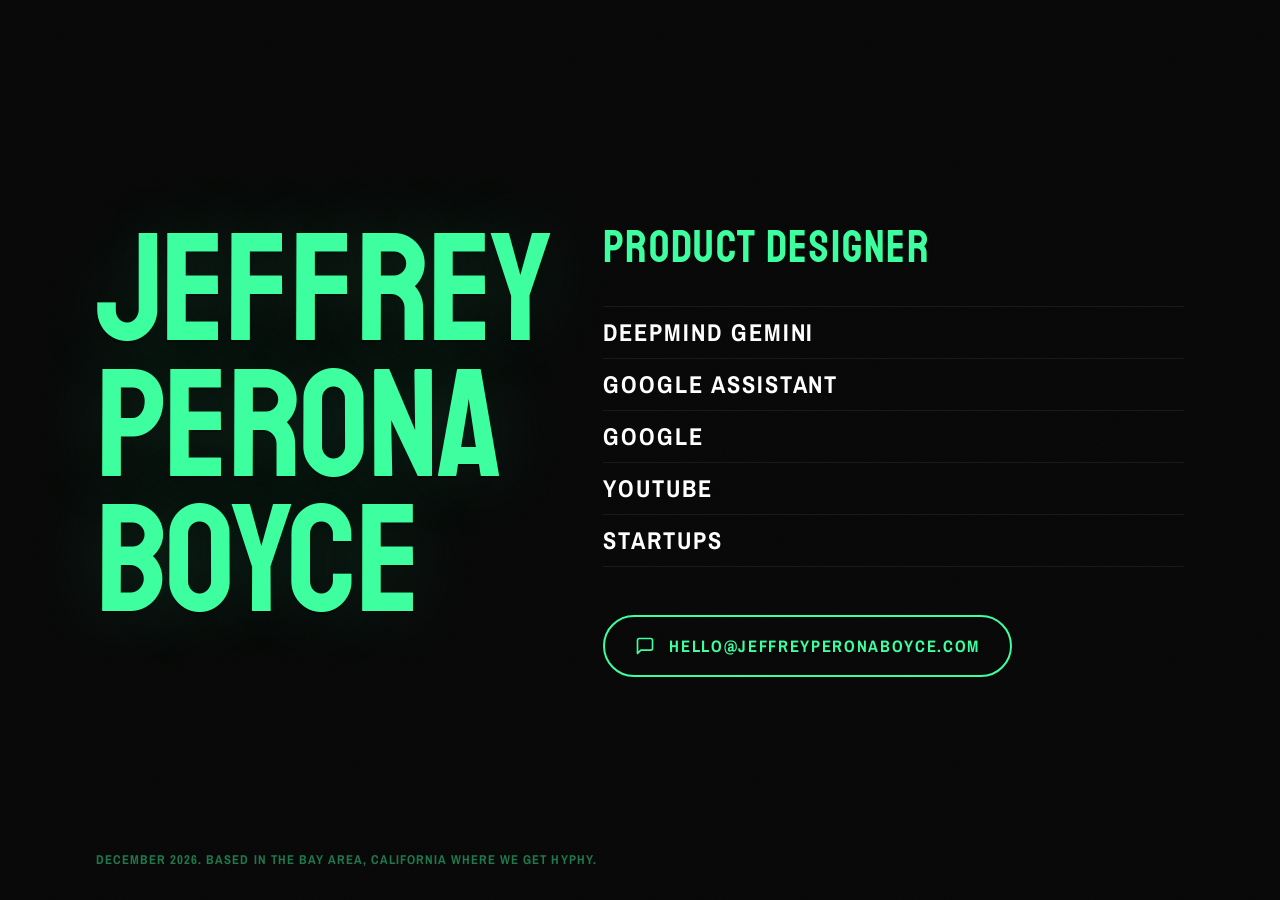
==== index.html @ 7d273d3d "Update index.html Added custom favicon inclusion" ====
<!DOCTYPE html>
<html lang="en">
<head>
  <meta charset="UTF-8" />
  <meta name="viewport" content="width=device-width, initial-scale=1.0" />
  <link rel="shortcut icon" type="image/x-icon" href="/favicon.ico">
  <title>Jeffrey Perona Boyce — Product Designer</title>
  <link rel="preconnect" href="https://fonts.googleapis.com" />
  <link rel="preconnect" href="https://fonts.gstatic.com" crossorigin />
  <link href="https://fonts.googleapis.com/css2?family=Staatliches&family=Archivo+Narrow:wght@400;700&display=swap" rel="stylesheet" />
  <style>
    *, *::before, *::after {
      box-sizing: border-box;
      margin: 0;
      padding: 0;
    }

    :root {
      --black: #080808;
      --green: #3dffa0;
      --green-glow: rgba(61, 255, 160, 0.25);
      --green-glow-strong: rgba(61, 255, 160, 0.5);
      --white: #ffffff;
    }

    html, body {
      height: 100%;
      width: 100%;
      background: var(--black);
      color: var(--green);
      font-family: 'Archivo Narrow', sans-serif;
      overflow: hidden;
    }

    body::before {
      content: '';
      position: fixed;
      inset: 0;
      background-image: url("data:image/svg+xml,%3Csvg viewBox='0 0 200 200' xmlns='http://www.w3.org/2000/svg'%3E%3Cfilter id='n'%3E%3CfeTurbulence type='fractalNoise' baseFrequency='0.9' numOctaves='4' stitchTiles='stitch'/%3E%3C/filter%3E%3Crect width='100%25' height='100%25' filter='url(%23n)' opacity='0.04'/%3E%3C/svg%3E");
      background-repeat: repeat;
      background-size: 150px;
      pointer-events: none;
      z-index: 100;
      opacity: 0.4;
    }

    .page {
      display: flex;
      height: 100vh;
      width: 100vw;
      align-items: center;
      justify-content: center;
    }

    .inner {
      display: grid;
      grid-template-columns: auto 1fr;
      gap: 0 52px;
      align-items: start;
      max-width: 1200px;
      width: 100%;
      padding: 0 56px;
    }

    .name-block {
      display: flex;
      flex-direction: column;
      line-height: 0.88;
      opacity: 0;
      animation: slideLeft 0.9s cubic-bezier(0.16, 1, 0.3, 1) 0.1s forwards;
    }

    .name-part {
      font-family: 'Staatliches', sans-serif;
      font-weight: 400;
      font-size: clamp(96px, 12vw, 172px);
      letter-spacing: -0.01em;
      color: var(--green);
      text-transform: uppercase;
      display: block;
      text-shadow:
        0 0 80px rgba(61, 255, 160, 0.15),
        0 2px 0 rgba(0, 0, 0, 0.5);
    }

    .info-panel {
      display: flex;
      flex-direction: column;
      gap: 0;
      opacity: 0;
      padding-top: 0.08em;
      animation: slideRight 0.9s cubic-bezier(0.16, 1, 0.3, 1) 0.25s forwards;
    }

    .title-block {
      margin-bottom: 36px;
    }

    .role-title {
      font-family: 'Staatliches', sans-serif;
      font-weight: 400;
      font-size: clamp(28px, 3.5vw, 52px);
      text-transform: uppercase;
      letter-spacing: 0.04em;
      color: var(--green);
      line-height: 1;
    }

    .companies-block {
      display: flex;
      flex-direction: column;
      gap: 0;
      margin-bottom: 48px;
    }

    .company-item {
      font-family: 'Archivo Narrow', sans-serif;
      font-weight: 700;
      font-size: clamp(16px, 1.9vw, 26px);
      letter-spacing: 0.08em;
      text-transform: uppercase;
      color: var(--white);
      padding: 9px 0;
      border-bottom: 1px solid rgba(255, 255, 255, 0.07);
      position: relative;
      overflow: hidden;
      cursor: default;
      transition: color 0.2s ease;
    }

    .company-item:first-child {
      border-top: 1px solid rgba(255, 255, 255, 0.07);
    }

    .company-item::after {
      content: '';
      position: absolute;
      left: -100%;
      top: 0;
      width: 100%;
      height: 100%;
      background: linear-gradient(90deg, transparent, rgba(61, 255, 160, 0.06), transparent);
      transition: left 0.4s ease;
    }

    .company-item:hover { color: var(--green); }
    .company-item:hover::after { left: 100%; }

    .contact-block {
      display: flex;
      flex-direction: column;
    }

    .email-btn {
      display: inline-flex;
      align-items: center;
      gap: 14px;
      padding: 18px 30px;
      border: 2px solid var(--green);
      border-radius: 100px;
      background: transparent;
      color: var(--green);
      text-decoration: none;
      font-family: 'Archivo Narrow', sans-serif;
      font-weight: 700;
      font-size: clamp(12px, 1.3vw, 17px);
      letter-spacing: 0.1em;
      text-transform: uppercase;
      cursor: pointer;
      position: relative;
      overflow: hidden;
      width: fit-content;
      transition:
        color 0.35s ease,
        box-shadow 0.35s ease,
        transform 0.2s ease;
    }

    .email-btn::before {
      content: '';
      position: absolute;
      inset: 0;
      background: var(--green);
      transform: scaleX(0);
      transform-origin: left center;
      transition: transform 0.45s cubic-bezier(0.76, 0, 0.24, 1);
      border-radius: 100px;
      z-index: 0;
    }

    .email-btn:hover::before { transform: scaleX(1); }

    .email-btn:hover {
      color: var(--black);
      box-shadow: 0 0 40px var(--green-glow-strong), 0 0 80px var(--green-glow);
      transform: translateY(-2px);
    }

    .email-btn:active { transform: translateY(0) scale(0.98); }

    .email-btn::after {
      content: '';
      position: absolute;
      inset: -4px;
      border-radius: 100px;
      border: 1px solid var(--green);
      opacity: 0;
      transform: scale(0.95);
      transition: opacity 0.3s ease, transform 0.5s ease;
    }

    .email-btn:hover::after { opacity: 0.35; transform: scale(1.04); }

    .email-icon {
      width: 20px;
      height: 20px;
      flex-shrink: 0;
      position: relative;
      z-index: 1;
      transition: transform 0.3s ease;
    }

    .email-btn:hover .email-icon { transform: rotate(-5deg) scale(1.1); }

    .email-text { position: relative; z-index: 1; }

    /* ── Footer ── */
    .footer-bar {
      position: fixed;
      bottom: 32px;
      left: 0;
      right: 0;
      display: flex;
      justify-content: center;
      pointer-events: none;
      z-index: 50;
      opacity: 0;
      animation: fadeUp 0.7s ease 1.3s forwards;
    }

    .footer-inner {
      max-width: 1200px;
      width: 100%;
      padding: 0 56px;
    }

    .footer-text {
      font-family: 'Archivo Narrow', sans-serif;
      font-weight: 700;
      font-size: clamp(11px, 1vw, 14px);
      letter-spacing: 0.08em;
      text-transform: uppercase;
      color: rgba(61, 255, 160, 0.45);
    }

    /* ── Animations ── */
    @keyframes slideLeft {
      from { opacity: 0; transform: translateX(-32px); }
      to   { opacity: 1; transform: translateX(0); }
    }

    @keyframes slideRight {
      from { opacity: 0; transform: translateX(32px); }
      to   { opacity: 1; transform: translateX(0); }
    }

    @keyframes fadeUp {
      from { opacity: 0; transform: translateY(12px); }
      to   { opacity: 1; transform: translateY(0); }
    }

    .company-item:nth-child(1) { animation: fadeUp 0.6s ease 0.5s both; }
    .company-item:nth-child(2) { animation: fadeUp 0.6s ease 0.6s both; }
    .company-item:nth-child(3) { animation: fadeUp 0.6s ease 0.7s both; }
    .company-item:nth-child(4) { animation: fadeUp 0.6s ease 0.8s both; }
    .company-item:nth-child(5) { animation: fadeUp 0.6s ease 0.9s both; }

    .email-btn { animation: fadeUp 0.7s ease 1.1s both; }

    @media (max-width: 768px) {
      html, body { overflow: auto; }
      .page { height: auto; min-height: 100vh; padding: 60px 0; }
      .inner { grid-template-columns: 1fr; padding: 0 28px; gap: 32px; }
      .name-block { line-height: 0.85; }
      .footer-inner { padding: 0 28px; }
    }
  </style>
</head>
<body>

  <div class="page">
    <div class="inner">

      <div class="name-block">
        <span class="name-part">Jeffrey</span>
        <span class="name-part">Perona</span>
        <span class="name-part">Boyce</span>
      </div>

      <div class="info-panel">
        <div class="title-block">
          <h1 class="role-title">Product Designer</h1>
        </div>

        <div class="companies-block">
          <div class="company-item">DeepMind Gemini</div>
          <div class="company-item">Google Assistant</div>
          <div class="company-item">Google</div>
          <div class="company-item">YouTube</div>
          <div class="company-item">Startups</div>
        </div>

        <div class="contact-block">
          <a class="email-btn" href="mailto:hello@jeffreyperonaboyce.com">
            <svg class="email-icon" viewBox="0 0 24 24" fill="none" xmlns="http://www.w3.org/2000/svg">
              <path d="M21 15C21 15.5304 20.7893 16.0391 20.4142 16.4142C20.0391 16.7893 19.5304 17 19 17H7L3 21V5C3 4.46957 3.21071 3.96086 3.58579 3.58579C3.96086 3.21071 4.46957 3 5 3H19C19.5304 3 20.0391 3.21071 20.4142 3.58579C20.7893 3.96086 21 4.46957 21 5V15Z"
                stroke="currentColor" stroke-width="2" stroke-linecap="round" stroke-linejoin="round"/>
            </svg>
            <span class="email-text">hello@jeffreyperonaboyce.com</span>
          </a>
        </div>
      </div>

    </div>
  </div>

  <div class="footer-bar">
    <div class="footer-inner">
      <p class="footer-text" id="footer-text"></p>
    </div>
  </div>

  <script>
    var months = ['January','February','March','April','May','June','July','August','September','October','November','December'];
    var now = new Date();
    document.getElementById('footer-text').textContent =
      months[now.getMonth()] + ' ' + now.getFullYear() + '. Based in the Bay Area, California where we get hyphy.';
  </script>

</body>
</html>
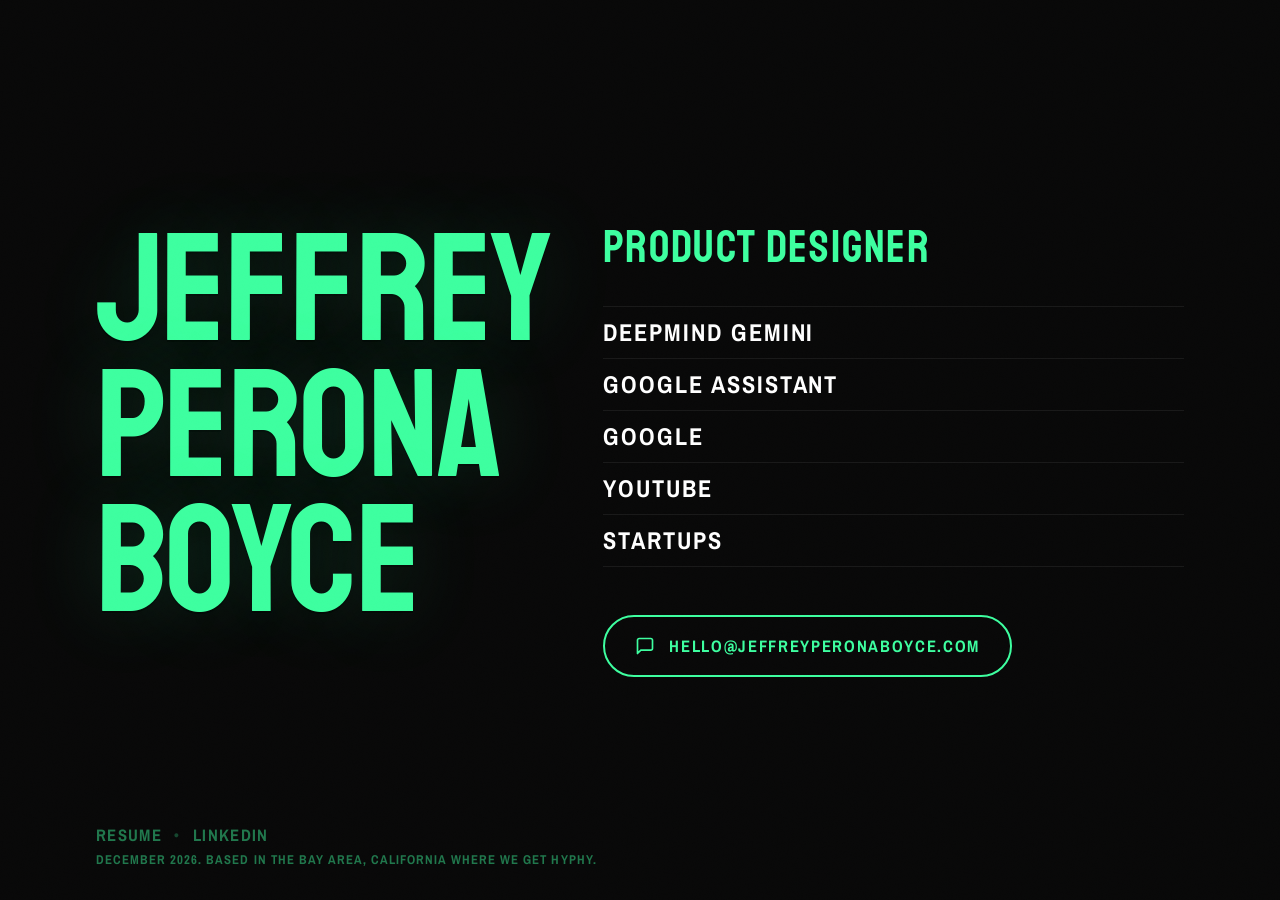
==== commit 4d689429: "Add files via upload" ====
--- a/index.html
+++ b/index.html
@@ -3,29 +3,24 @@
 <head>
   <meta charset="UTF-8" />
   <meta name="viewport" content="width=device-width, initial-scale=1.0" />
-  <link rel="shortcut icon" type="image/x-icon" href="/favicon.ico">
-  <title>Jeffrey Perona Boyce — Product Designer</title>
+  <title>Jeffrey Perona Boyce &mdash; Product Designer</title>
+  <link rel="icon" type="image/x-icon" href="/favicon.ico">
   <link rel="preconnect" href="https://fonts.googleapis.com" />
   <link rel="preconnect" href="https://fonts.gstatic.com" crossorigin />
   <link href="https://fonts.googleapis.com/css2?family=Staatliches&family=Archivo+Narrow:wght@400;700&display=swap" rel="stylesheet" />
   <style>
-    *, *::before, *::after {
-      box-sizing: border-box;
-      margin: 0;
-      padding: 0;
-    }
+    *, *::before, *::after { box-sizing: border-box; margin: 0; padding: 0; }
 
     :root {
       --black: #080808;
       --green: #3dffa0;
-      --green-glow: rgba(61, 255, 160, 0.25);
-      --green-glow-strong: rgba(61, 255, 160, 0.5);
+      --green-glow: rgba(61,255,160,0.25);
+      --green-glow-strong: rgba(61,255,160,0.5);
       --white: #ffffff;
     }
 
     html, body {
-      height: 100%;
-      width: 100%;
+      height: 100%; width: 100%;
       background: var(--black);
       color: var(--green);
       font-family: 'Archivo Narrow', sans-serif;
@@ -34,236 +29,160 @@
 
     body::before {
       content: '';
-      position: fixed;
-      inset: 0;
+      position: fixed; inset: 0;
       background-image: url("data:image/svg+xml,%3Csvg viewBox='0 0 200 200' xmlns='http://www.w3.org/2000/svg'%3E%3Cfilter id='n'%3E%3CfeTurbulence type='fractalNoise' baseFrequency='0.9' numOctaves='4' stitchTiles='stitch'/%3E%3C/filter%3E%3Crect width='100%25' height='100%25' filter='url(%23n)' opacity='0.04'/%3E%3C/svg%3E");
-      background-repeat: repeat;
-      background-size: 150px;
-      pointer-events: none;
-      z-index: 100;
-      opacity: 0.4;
+      background-repeat: repeat; background-size: 150px;
+      pointer-events: none; z-index: 100; opacity: 0.4;
     }
 
     .page {
-      display: flex;
-      height: 100vh;
-      width: 100vw;
-      align-items: center;
-      justify-content: center;
+      display: flex; height: 100vh; width: 100vw;
+      align-items: center; justify-content: center;
     }
 
     .inner {
-      display: grid;
-      grid-template-columns: auto 1fr;
-      gap: 0 52px;
-      align-items: start;
-      max-width: 1200px;
-      width: 100%;
-      padding: 0 56px;
-    }
-
+      display: grid; grid-template-columns: auto 1fr;
+      gap: 0 52px; align-items: start;
+      max-width: 1200px; width: 100%; padding: 0 56px;
+    }
+
+    /* Name */
     .name-block {
-      display: flex;
-      flex-direction: column;
-      line-height: 0.88;
+      display: flex; flex-direction: column; line-height: 0.88;
       opacity: 0;
-      animation: slideLeft 0.9s cubic-bezier(0.16, 1, 0.3, 1) 0.1s forwards;
+      animation: slideLeft 0.9s cubic-bezier(0.16,1,0.3,1) 0.1s forwards;
     }
 
     .name-part {
-      font-family: 'Staatliches', sans-serif;
-      font-weight: 400;
-      font-size: clamp(96px, 12vw, 172px);
-      letter-spacing: -0.01em;
-      color: var(--green);
-      text-transform: uppercase;
-      display: block;
-      text-shadow:
-        0 0 80px rgba(61, 255, 160, 0.15),
-        0 2px 0 rgba(0, 0, 0, 0.5);
-    }
-
+      font-family: 'Staatliches', sans-serif; font-weight: 400;
+      font-size: clamp(96px, 12vw, 172px); letter-spacing: -0.01em;
+      color: var(--green); text-transform: uppercase; display: block;
+      text-shadow: 0 0 80px rgba(61,255,160,0.15), 0 2px 0 rgba(0,0,0,0.5);
+    }
+
+    /* Info panel */
     .info-panel {
-      display: flex;
-      flex-direction: column;
-      gap: 0;
-      opacity: 0;
-      padding-top: 0.08em;
-      animation: slideRight 0.9s cubic-bezier(0.16, 1, 0.3, 1) 0.25s forwards;
-    }
-
-    .title-block {
-      margin-bottom: 36px;
-    }
+      display: flex; flex-direction: column; gap: 0;
+      opacity: 0; padding-top: 0.08em;
+      animation: slideRight 0.9s cubic-bezier(0.16,1,0.3,1) 0.25s forwards;
+    }
+
+    .title-block { margin-bottom: 36px; }
 
     .role-title {
-      font-family: 'Staatliches', sans-serif;
-      font-weight: 400;
-      font-size: clamp(28px, 3.5vw, 52px);
-      text-transform: uppercase;
-      letter-spacing: 0.04em;
-      color: var(--green);
-      line-height: 1;
-    }
-
-    .companies-block {
-      display: flex;
-      flex-direction: column;
-      gap: 0;
-      margin-bottom: 48px;
-    }
+      font-family: 'Staatliches', sans-serif; font-weight: 400;
+      font-size: clamp(28px, 3.5vw, 52px); text-transform: uppercase;
+      letter-spacing: 0.04em; color: var(--green); line-height: 1;
+    }
+
+    .companies-block { display: flex; flex-direction: column; margin-bottom: 48px; }
 
     .company-item {
-      font-family: 'Archivo Narrow', sans-serif;
-      font-weight: 700;
-      font-size: clamp(16px, 1.9vw, 26px);
-      letter-spacing: 0.08em;
-      text-transform: uppercase;
-      color: var(--white);
-      padding: 9px 0;
-      border-bottom: 1px solid rgba(255, 255, 255, 0.07);
-      position: relative;
-      overflow: hidden;
-      cursor: default;
+      font-family: 'Archivo Narrow', sans-serif; font-weight: 700;
+      font-size: clamp(16px, 1.9vw, 26px); letter-spacing: 0.08em;
+      text-transform: uppercase; color: var(--white);
+      padding: 9px 0; border-bottom: 1px solid rgba(255,255,255,0.07);
+      position: relative; overflow: hidden; cursor: default;
       transition: color 0.2s ease;
     }
 
-    .company-item:first-child {
-      border-top: 1px solid rgba(255, 255, 255, 0.07);
-    }
+    .company-item:first-child { border-top: 1px solid rgba(255,255,255,0.07); }
 
     .company-item::after {
-      content: '';
-      position: absolute;
-      left: -100%;
-      top: 0;
-      width: 100%;
-      height: 100%;
-      background: linear-gradient(90deg, transparent, rgba(61, 255, 160, 0.06), transparent);
+      content: ''; position: absolute; left: -100%; top: 0;
+      width: 100%; height: 100%;
+      background: linear-gradient(90deg, transparent, rgba(61,255,160,0.06), transparent);
       transition: left 0.4s ease;
     }
 
     .company-item:hover { color: var(--green); }
     .company-item:hover::after { left: 100%; }
 
-    .contact-block {
-      display: flex;
-      flex-direction: column;
-    }
+    /* Email button */
+    .contact-block { display: flex; flex-direction: column; }
 
     .email-btn {
-      display: inline-flex;
-      align-items: center;
-      gap: 14px;
-      padding: 18px 30px;
-      border: 2px solid var(--green);
-      border-radius: 100px;
-      background: transparent;
-      color: var(--green);
-      text-decoration: none;
-      font-family: 'Archivo Narrow', sans-serif;
-      font-weight: 700;
-      font-size: clamp(12px, 1.3vw, 17px);
-      letter-spacing: 0.1em;
-      text-transform: uppercase;
-      cursor: pointer;
-      position: relative;
-      overflow: hidden;
-      width: fit-content;
-      transition:
-        color 0.35s ease,
-        box-shadow 0.35s ease,
-        transform 0.2s ease;
+      display: inline-flex; align-items: center; gap: 14px;
+      padding: 18px 30px; border: 2px solid var(--green); border-radius: 100px;
+      background: transparent; color: var(--green); text-decoration: none;
+      font-family: 'Archivo Narrow', sans-serif; font-weight: 700;
+      font-size: clamp(12px, 1.3vw, 17px); letter-spacing: 0.1em;
+      text-transform: uppercase; cursor: pointer;
+      position: relative; overflow: hidden; width: fit-content;
+      transition: color 0.35s ease, box-shadow 0.35s ease, transform 0.2s ease;
     }
 
     .email-btn::before {
-      content: '';
-      position: absolute;
-      inset: 0;
-      background: var(--green);
-      transform: scaleX(0);
-      transform-origin: left center;
-      transition: transform 0.45s cubic-bezier(0.76, 0, 0.24, 1);
-      border-radius: 100px;
-      z-index: 0;
+      content: ''; position: absolute; inset: 0; background: var(--green);
+      transform: scaleX(0); transform-origin: left center;
+      transition: transform 0.45s cubic-bezier(0.76,0,0.24,1);
+      border-radius: 100px; z-index: 0;
     }
 
     .email-btn:hover::before { transform: scaleX(1); }
-
     .email-btn:hover {
       color: var(--black);
       box-shadow: 0 0 40px var(--green-glow-strong), 0 0 80px var(--green-glow);
       transform: translateY(-2px);
     }
-
     .email-btn:active { transform: translateY(0) scale(0.98); }
 
     .email-btn::after {
-      content: '';
-      position: absolute;
-      inset: -4px;
-      border-radius: 100px;
-      border: 1px solid var(--green);
-      opacity: 0;
-      transform: scale(0.95);
+      content: ''; position: absolute; inset: -4px; border-radius: 100px;
+      border: 1px solid var(--green); opacity: 0; transform: scale(0.95);
       transition: opacity 0.3s ease, transform 0.5s ease;
     }
-
     .email-btn:hover::after { opacity: 0.35; transform: scale(1.04); }
 
     .email-icon {
-      width: 20px;
-      height: 20px;
-      flex-shrink: 0;
-      position: relative;
-      z-index: 1;
-      transition: transform 0.3s ease;
-    }
-
+      width: 20px; height: 20px; flex-shrink: 0;
+      position: relative; z-index: 1; transition: transform 0.3s ease;
+    }
     .email-btn:hover .email-icon { transform: rotate(-5deg) scale(1.1); }
-
     .email-text { position: relative; z-index: 1; }
 
-    /* ── Footer ── */
+    /* Footer */
     .footer-bar {
-      position: fixed;
-      bottom: 32px;
-      left: 0;
-      right: 0;
-      display: flex;
-      justify-content: center;
-      pointer-events: none;
-      z-index: 50;
+      position: fixed; bottom: 32px; left: 0; right: 0;
+      display: flex; justify-content: center;
+      pointer-events: none; z-index: 50;
       opacity: 0;
       animation: fadeUp 0.7s ease 1.3s forwards;
     }
 
     .footer-inner {
-      max-width: 1200px;
-      width: 100%;
-      padding: 0 56px;
-    }
-
-    .footer-text {
-      font-family: 'Archivo Narrow', sans-serif;
-      font-weight: 700;
-      font-size: clamp(11px, 1vw, 14px);
+      max-width: 1200px; width: 100%; padding: 0 56px;
+    }
+
+    .footer-text,
+    .footer-links {
+      font-family: 'Archivo Narrow', sans-serif; font-weight: 700;
       letter-spacing: 0.08em;
-      text-transform: uppercase;
-      color: rgba(61, 255, 160, 0.45);
-    }
-
-    /* ── Animations ── */
+      text-transform: uppercase; color: rgba(61,255,160,0.45);
+    }
+
+    .footer-text { font-size: clamp(11px, 1vw, 14px); }
+    .footer-links { font-size: clamp(13px, 1.3vw, 17px); }
+
+    .footer-links { margin-bottom: 5px; pointer-events: all; }
+
+    .footer-links a {
+      color: rgba(61,255,160,0.45); text-decoration: none;
+      transition: color 0.2s ease;
+    }
+    .footer-links a:hover { color: var(--green); }
+
+    .footer-links .sep { color: rgba(61,255,160,0.25); margin: 0 7px; }
+
+    /* Animations */
     @keyframes slideLeft {
       from { opacity: 0; transform: translateX(-32px); }
       to   { opacity: 1; transform: translateX(0); }
     }
-
     @keyframes slideRight {
       from { opacity: 0; transform: translateX(32px); }
       to   { opacity: 1; transform: translateX(0); }
     }
-
     @keyframes fadeUp {
       from { opacity: 0; transform: translateY(12px); }
       to   { opacity: 1; transform: translateY(0); }
@@ -274,7 +193,6 @@
     .company-item:nth-child(3) { animation: fadeUp 0.6s ease 0.7s both; }
     .company-item:nth-child(4) { animation: fadeUp 0.6s ease 0.8s both; }
     .company-item:nth-child(5) { animation: fadeUp 0.6s ease 0.9s both; }
-
     .email-btn { animation: fadeUp 0.7s ease 1.1s both; }
 
     @media (max-width: 768px) {
@@ -311,12 +229,12 @@
         </div>
 
         <div class="contact-block">
-          <a class="email-btn" href="mailto:hello@jeffreyperonaboyce.com">
+          <a class="email-btn" id="email-link" href="#">
             <svg class="email-icon" viewBox="0 0 24 24" fill="none" xmlns="http://www.w3.org/2000/svg">
               <path d="M21 15C21 15.5304 20.7893 16.0391 20.4142 16.4142C20.0391 16.7893 19.5304 17 19 17H7L3 21V5C3 4.46957 3.21071 3.96086 3.58579 3.58579C3.96086 3.21071 4.46957 3 5 3H19C19.5304 3 20.0391 3.21071 20.4142 3.58579C20.7893 3.96086 21 4.46957 21 5V15Z"
                 stroke="currentColor" stroke-width="2" stroke-linecap="round" stroke-linejoin="round"/>
             </svg>
-            <span class="email-text">hello@jeffreyperonaboyce.com</span>
+            <span class="email-text" id="email-text"></span>
           </a>
         </div>
       </div>
@@ -326,15 +244,36 @@
 
   <div class="footer-bar">
     <div class="footer-inner">
+      <p class="footer-links">
+        <a href="https://raw.githubusercontent.com/jeffreyboyce-byte/portfolio/main/jeffrey-perona-boyce-resume.pdf" target="_blank" rel="noopener">Resume</a>
+        <span class="sep">&bull;</span>
+        <a href="https://linkedin.com/in/jeffreyperonaboyce" target="_blank" rel="noopener">LinkedIn</a>
+      </p>
       <p class="footer-text" id="footer-text"></p>
     </div>
   </div>
 
   <script>
-    var months = ['January','February','March','April','May','June','July','August','September','October','November','December'];
-    var now = new Date();
-    document.getElementById('footer-text').textContent =
-      months[now.getMonth()] + ' ' + now.getFullYear() + '. Based in the Bay Area, California where we get hyphy.';
+    (function() {
+      // Populate footer date line
+      var months = ['January','February','March','April','May','June',
+                    'July','August','September','October','November','December'];
+      var now = new Date();
+      var footerEl = document.getElementById('footer-text');
+      if (footerEl) {
+        footerEl.textContent = months[now.getMonth()] + ' ' + now.getFullYear()
+          + '. Based in the Bay Area, California where we get hyphy.';
+      }
+
+      // Set email link (assembled in JS to avoid scrapers)
+      var user = 'hello';
+      var domain = 'jeffreyperonaboyce.com';
+      var addr = user + '@' + domain;
+      var linkEl = document.getElementById('email-link');
+      var textEl = document.getElementById('email-text');
+      if (linkEl) linkEl.href = 'mailto:' + addr;
+      if (textEl) textEl.textContent = addr;
+    })();
   </script>
 
 </body>
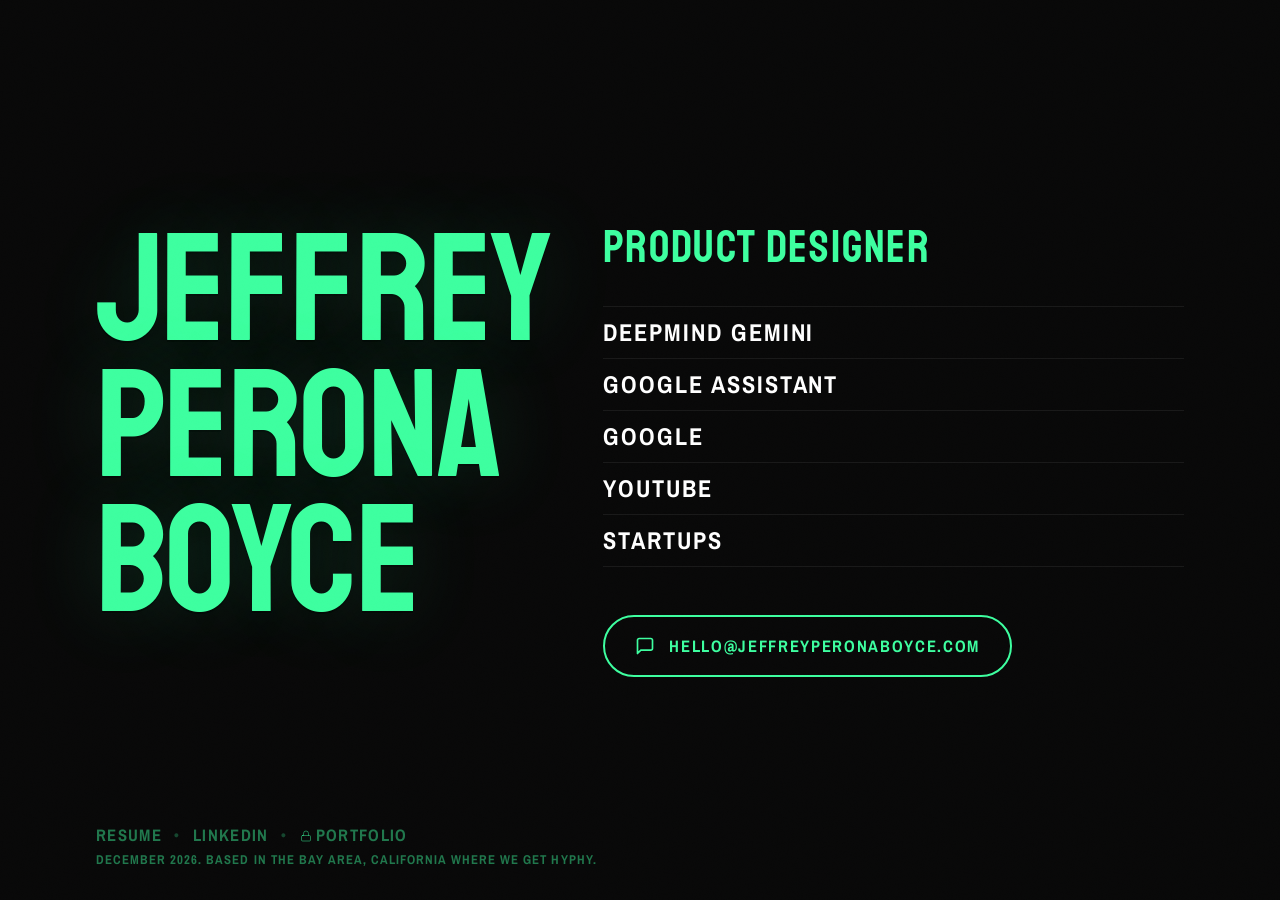
==== commit b4e99187: "Add files via upload" ====
--- a/index.html
+++ b/index.html
@@ -248,6 +248,10 @@
         <a href="https://raw.githubusercontent.com/jeffreyboyce-byte/portfolio/main/jeffrey-perona-boyce-resume.pdf" target="_blank" rel="noopener">Resume</a>
         <span class="sep">&bull;</span>
         <a href="https://linkedin.com/in/jeffreyperonaboyce" target="_blank" rel="noopener">LinkedIn</a>
+        <span class="sep">&bull;</span>
+        <a href="https://www.figma.com/deck/YZMn3t9dZ5yl1WTsu4Dxr1/Jeffrey-Boyce-Portfolio?node-id=309-278&viewport=-114%2C-56%2C0.54&t=ufPx2c5hVu9iFkOj-1&scaling=min-zoom&content-scaling=fixed&page-id=0%3A1" target="_blank" rel="noopener">
+          <svg style="display:inline-block;vertical-align:middle;margin-right:4px;margin-bottom:2px;" width="12" height="12" viewBox="0 0 24 24" fill="none" xmlns="http://www.w3.org/2000/svg"><rect x="3" y="11" width="18" height="11" rx="2" ry="2" stroke="currentColor" stroke-width="2" stroke-linecap="round" stroke-linejoin="round"/><path d="M7 11V7a5 5 0 0 1 10 0v4" stroke="currentColor" stroke-width="2" stroke-linecap="round" stroke-linejoin="round"/></svg>Portfolio
+        </a>
       </p>
       <p class="footer-text" id="footer-text"></p>
     </div>
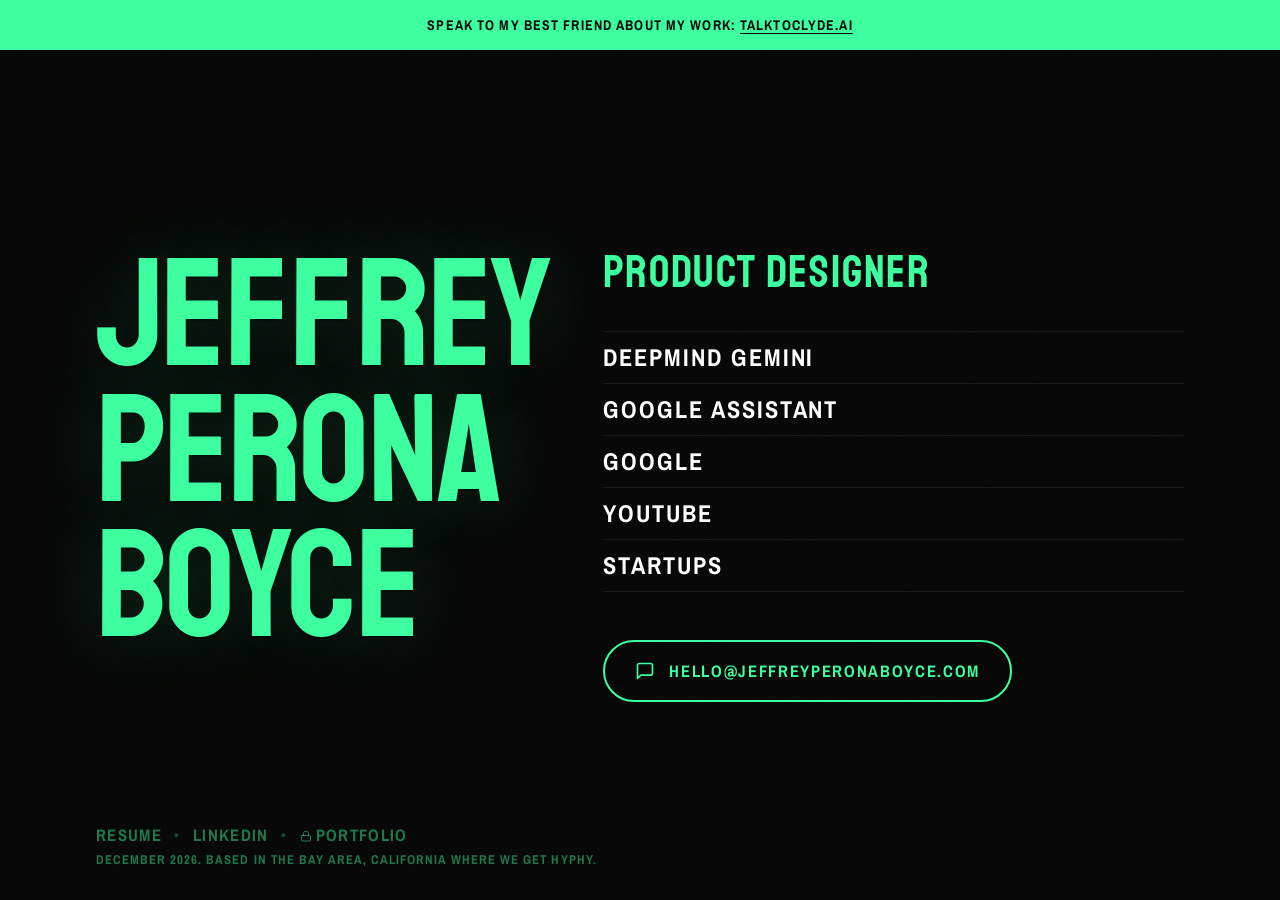
==== commit 9b5314ae: "Add files via upload" ====
--- a/index.html
+++ b/index.html
@@ -35,9 +35,46 @@
       pointer-events: none; z-index: 100; opacity: 0.4;
     }
 
+    .banner {
+      position: fixed;
+      top: 0; left: 0; right: 0;
+      height: 50px;
+      display: flex;
+      align-items: center;
+      justify-content: center;
+      background: var(--green);
+      z-index: 200;
+      opacity: 0;
+      animation: fadeDown 0.7s ease 0.05s forwards;
+    }
+
+    .banner-text {
+      font-family: 'Archivo Narrow', sans-serif;
+      font-weight: 700;
+      font-size: clamp(11px, 1.1vw, 14px);
+      letter-spacing: 0.08em;
+      text-transform: uppercase;
+      color: var(--black);
+    }
+
+    .banner-text a {
+      color: var(--black);
+      text-decoration: underline;
+      text-underline-offset: 3px;
+      transition: opacity 0.2s ease;
+    }
+
+    .banner-text a:hover { opacity: 0.6; }
+
+    @keyframes fadeDown {
+      from { opacity: 0; transform: translateY(-10px); }
+      to   { opacity: 1; transform: translateY(0); }
+    }
+
     .page {
       display: flex; height: 100vh; width: 100vw;
       align-items: center; justify-content: center;
+      padding-top: 50px;
     }
 
     .inner {
@@ -205,6 +242,10 @@
   </style>
 </head>
 <body>
+
+  <div class="banner">
+    <p class="banner-text">Speak to my best friend about my work: <a href="https://talktoclyde.ai" target="_blank" rel="noopener">talktoclyde.ai</a></p>
+  </div>
 
   <div class="page">
     <div class="inner">
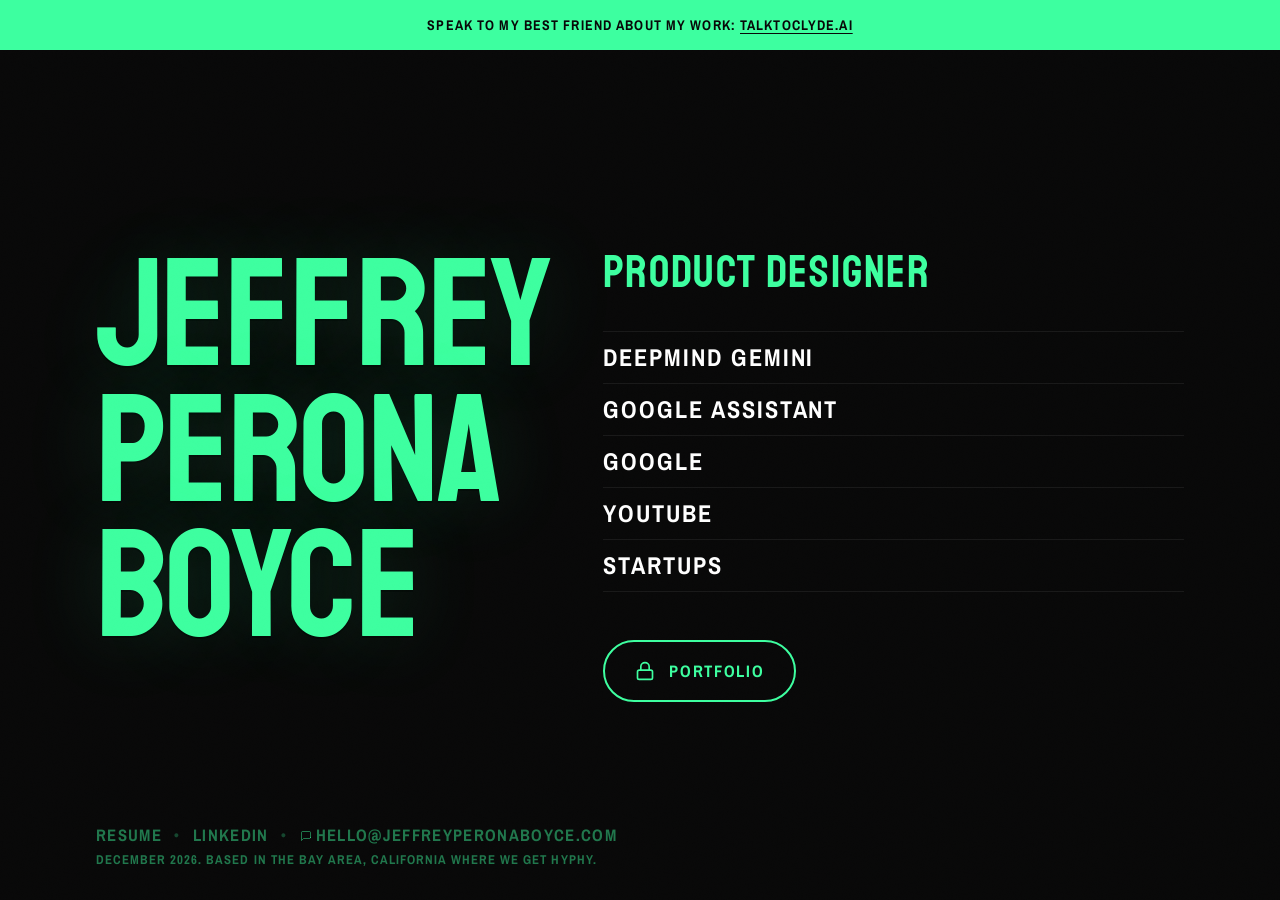
==== commit 50fd5c91: "Add files via upload" ====
--- a/index.html
+++ b/index.html
@@ -270,12 +270,12 @@
         </div>
 
         <div class="contact-block">
-          <a class="email-btn" id="email-link" href="#">
+          <a class="email-btn" href="https://www.figma.com/deck/YZMn3t9dZ5yl1WTsu4Dxr1/Jeffrey-Boyce-Portfolio?node-id=309-278&viewport=-114%2C-56%2C0.54&t=ufPx2c5hVu9iFkOj-1&scaling=min-zoom&content-scaling=fixed&page-id=0%3A1" target="_blank" rel="noopener">
             <svg class="email-icon" viewBox="0 0 24 24" fill="none" xmlns="http://www.w3.org/2000/svg">
-              <path d="M21 15C21 15.5304 20.7893 16.0391 20.4142 16.4142C20.0391 16.7893 19.5304 17 19 17H7L3 21V5C3 4.46957 3.21071 3.96086 3.58579 3.58579C3.96086 3.21071 4.46957 3 5 3H19C19.5304 3 20.0391 3.21071 20.4142 3.58579C20.7893 3.96086 21 4.46957 21 5V15Z"
-                stroke="currentColor" stroke-width="2" stroke-linecap="round" stroke-linejoin="round"/>
+              <rect x="3" y="11" width="18" height="11" rx="2" ry="2" stroke="currentColor" stroke-width="2" stroke-linecap="round" stroke-linejoin="round"/>
+              <path d="M7 11V7a5 5 0 0 1 10 0v4" stroke="currentColor" stroke-width="2" stroke-linecap="round" stroke-linejoin="round"/>
             </svg>
-            <span class="email-text" id="email-text"></span>
+            <span class="email-text">Portfolio</span>
           </a>
         </div>
       </div>
@@ -290,8 +290,8 @@
         <span class="sep">&bull;</span>
         <a href="https://linkedin.com/in/jeffreyperonaboyce" target="_blank" rel="noopener">LinkedIn</a>
         <span class="sep">&bull;</span>
-        <a href="https://www.figma.com/deck/YZMn3t9dZ5yl1WTsu4Dxr1/Jeffrey-Boyce-Portfolio?node-id=309-278&viewport=-114%2C-56%2C0.54&t=ufPx2c5hVu9iFkOj-1&scaling=min-zoom&content-scaling=fixed&page-id=0%3A1" target="_blank" rel="noopener">
-          <svg style="display:inline-block;vertical-align:middle;margin-right:4px;margin-bottom:2px;" width="12" height="12" viewBox="0 0 24 24" fill="none" xmlns="http://www.w3.org/2000/svg"><rect x="3" y="11" width="18" height="11" rx="2" ry="2" stroke="currentColor" stroke-width="2" stroke-linecap="round" stroke-linejoin="round"/><path d="M7 11V7a5 5 0 0 1 10 0v4" stroke="currentColor" stroke-width="2" stroke-linecap="round" stroke-linejoin="round"/></svg>Portfolio
+        <a id="email-link" href="#">
+          <svg style="display:inline-block;vertical-align:middle;margin-right:4px;margin-bottom:2px;" width="12" height="12" viewBox="0 0 24 24" fill="none" xmlns="http://www.w3.org/2000/svg"><path d="M21 15C21 15.5304 20.7893 16.0391 20.4142 16.4142C20.0391 16.7893 19.5304 17 19 17H7L3 21V5C3 4.46957 3.21071 3.96086 3.58579 3.58579C3.96086 3.21071 4.46957 3 5 3H19C19.5304 3 20.0391 3.21071 20.4142 3.58579C20.7893 3.96086 21 4.46957 21 5V15Z" stroke="currentColor" stroke-width="2" stroke-linecap="round" stroke-linejoin="round"/></svg><span id="email-text"></span>
         </a>
       </p>
       <p class="footer-text" id="footer-text"></p>
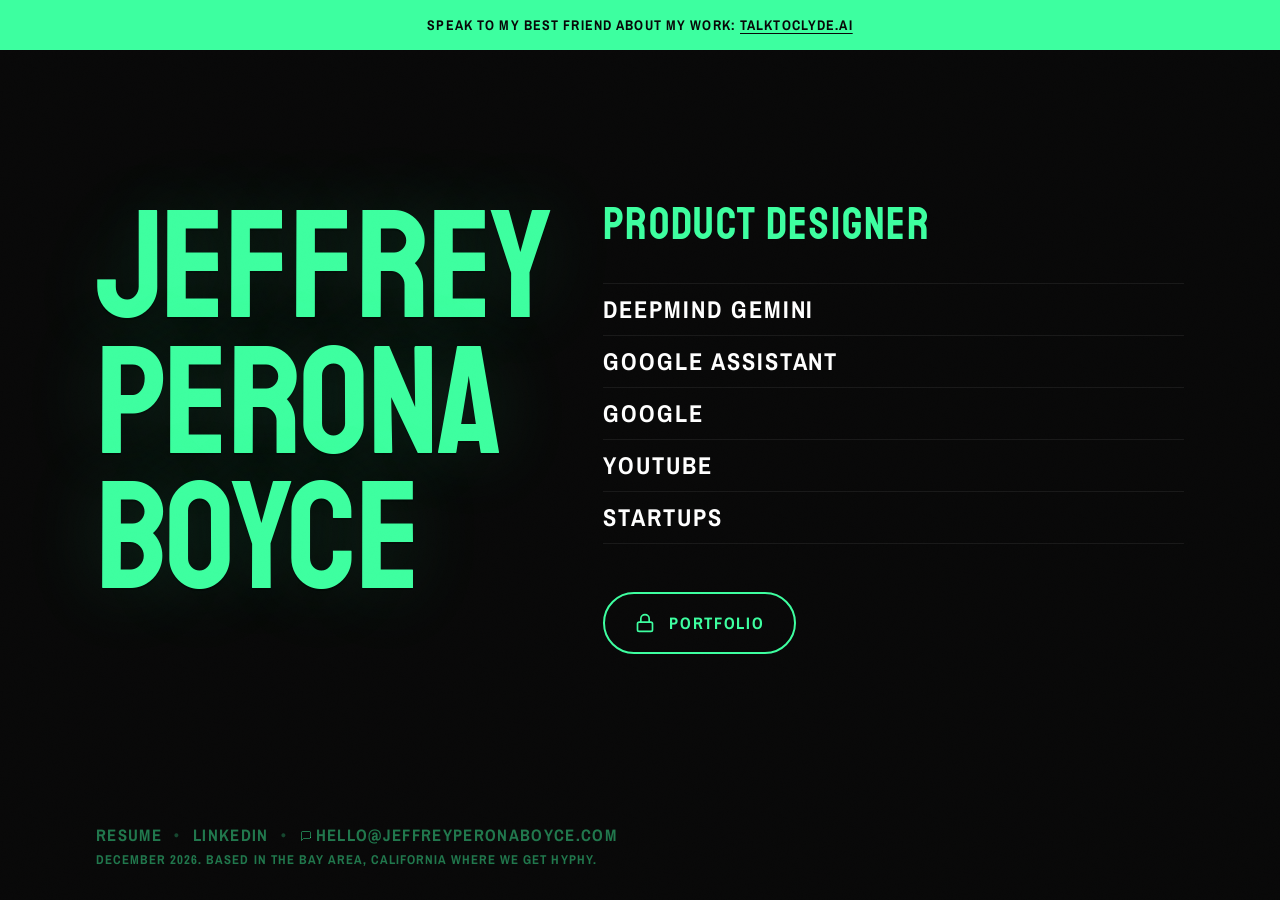
==== commit 459b9f80: "Add files via upload" ====
--- a/index.html
+++ b/index.html
@@ -187,6 +187,9 @@
       animation: fadeUp 0.7s ease 1.3s forwards;
     }
 
+    /* Reserve space at the bottom of .page so content never sits behind footer */
+    .page { padding-bottom: 96px; }
+
     .footer-inner {
       max-width: 1200px; width: 100%; padding: 0 56px;
     }
@@ -234,9 +237,16 @@
 
     @media (max-width: 768px) {
       html, body { overflow: auto; }
-      .page { height: auto; min-height: 100vh; padding: 60px 0; }
+      .page { height: auto; min-height: 100vh; padding: 60px 0 32px; }
       .inner { grid-template-columns: 1fr; padding: 0 28px; gap: 32px; }
       .name-block { line-height: 0.85; }
+      .footer-bar {
+        position: static;
+        margin-top: 48px;
+        padding-bottom: 40px;
+        animation: none;
+        opacity: 1;
+      }
       .footer-inner { padding: 0 28px; }
     }
   </style>
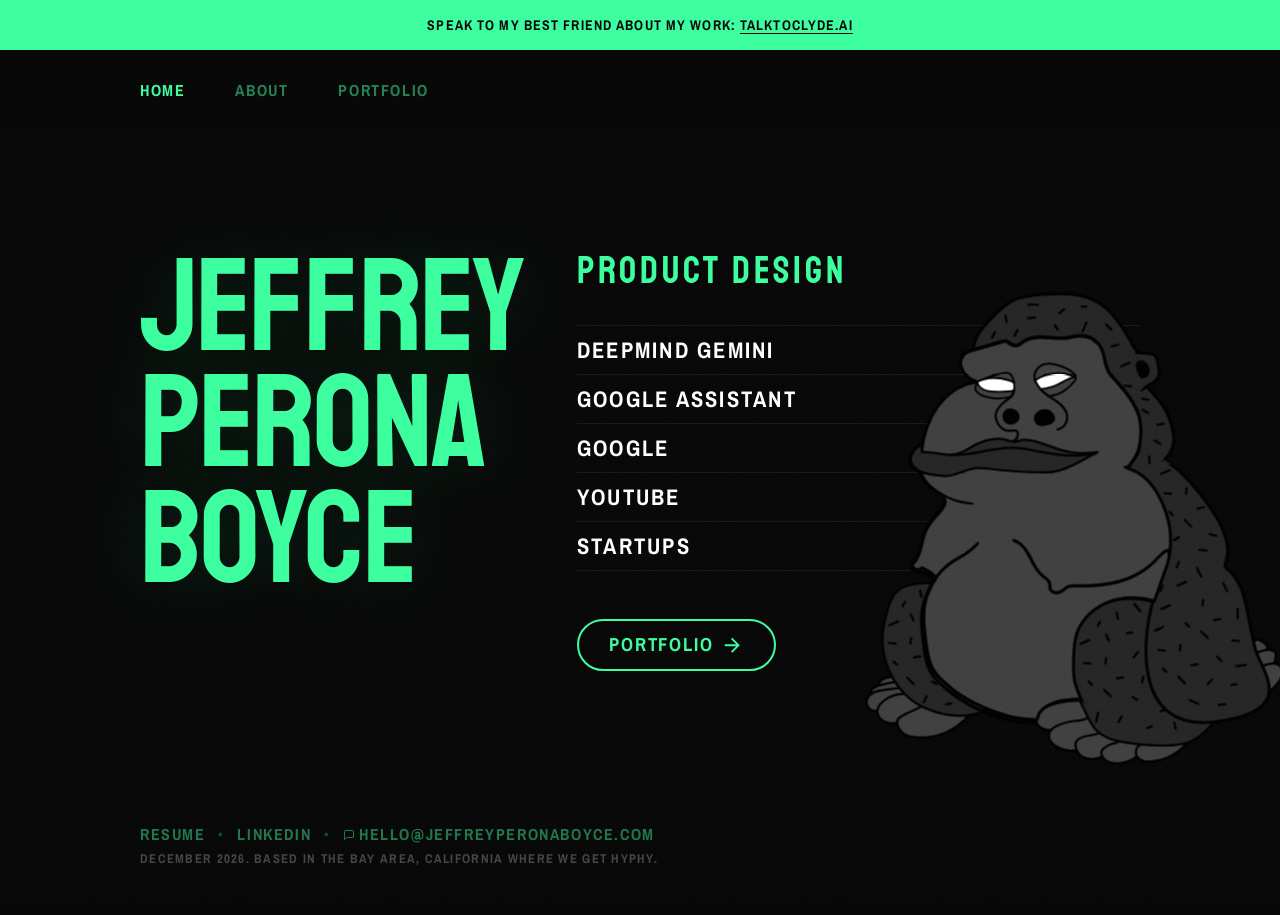
==== commit cc602848: "Add files via upload" ====
--- a/index.html
+++ b/index.html
@@ -3,259 +3,27 @@
 <head>
   <meta charset="UTF-8" />
   <meta name="viewport" content="width=device-width, initial-scale=1.0" />
-  <title>Jeffrey Perona Boyce &mdash; Product Designer</title>
+  <title>Jeffrey Perona Boyce &mdash; Product Design</title>
   <link rel="icon" type="image/x-icon" href="/favicon.ico">
   <link rel="preconnect" href="https://fonts.googleapis.com" />
   <link rel="preconnect" href="https://fonts.gstatic.com" crossorigin />
   <link href="https://fonts.googleapis.com/css2?family=Staatliches&family=Archivo+Narrow:wght@400;700&display=swap" rel="stylesheet" />
-  <style>
-    *, *::before, *::after { box-sizing: border-box; margin: 0; padding: 0; }
-
-    :root {
-      --black: #080808;
-      --green: #3dffa0;
-      --green-glow: rgba(61,255,160,0.25);
-      --green-glow-strong: rgba(61,255,160,0.5);
-      --white: #ffffff;
-    }
-
-    html, body {
-      height: 100%; width: 100%;
-      background: var(--black);
-      color: var(--green);
-      font-family: 'Archivo Narrow', sans-serif;
-      overflow: hidden;
-    }
-
-    body::before {
-      content: '';
-      position: fixed; inset: 0;
-      background-image: url("data:image/svg+xml,%3Csvg viewBox='0 0 200 200' xmlns='http://www.w3.org/2000/svg'%3E%3Cfilter id='n'%3E%3CfeTurbulence type='fractalNoise' baseFrequency='0.9' numOctaves='4' stitchTiles='stitch'/%3E%3C/filter%3E%3Crect width='100%25' height='100%25' filter='url(%23n)' opacity='0.04'/%3E%3C/svg%3E");
-      background-repeat: repeat; background-size: 150px;
-      pointer-events: none; z-index: 100; opacity: 0.4;
-    }
-
-    .banner {
-      position: fixed;
-      top: 0; left: 0; right: 0;
-      height: 50px;
-      display: flex;
-      align-items: center;
-      justify-content: center;
-      background: var(--green);
-      z-index: 200;
-      opacity: 0;
-      animation: fadeDown 0.7s ease 0.05s forwards;
-    }
-
-    .banner-text {
-      font-family: 'Archivo Narrow', sans-serif;
-      font-weight: 700;
-      font-size: clamp(11px, 1.1vw, 14px);
-      letter-spacing: 0.08em;
-      text-transform: uppercase;
-      color: var(--black);
-    }
-
-    .banner-text a {
-      color: var(--black);
-      text-decoration: underline;
-      text-underline-offset: 3px;
-      transition: opacity 0.2s ease;
-    }
-
-    .banner-text a:hover { opacity: 0.6; }
-
-    @keyframes fadeDown {
-      from { opacity: 0; transform: translateY(-10px); }
-      to   { opacity: 1; transform: translateY(0); }
-    }
-
-    .page {
-      display: flex; height: 100vh; width: 100vw;
-      align-items: center; justify-content: center;
-      padding-top: 50px;
-    }
-
-    .inner {
-      display: grid; grid-template-columns: auto 1fr;
-      gap: 0 52px; align-items: start;
-      max-width: 1200px; width: 100%; padding: 0 56px;
-    }
-
-    /* Name */
-    .name-block {
-      display: flex; flex-direction: column; line-height: 0.88;
-      opacity: 0;
-      animation: slideLeft 0.9s cubic-bezier(0.16,1,0.3,1) 0.1s forwards;
-    }
-
-    .name-part {
-      font-family: 'Staatliches', sans-serif; font-weight: 400;
-      font-size: clamp(96px, 12vw, 172px); letter-spacing: -0.01em;
-      color: var(--green); text-transform: uppercase; display: block;
-      text-shadow: 0 0 80px rgba(61,255,160,0.15), 0 2px 0 rgba(0,0,0,0.5);
-    }
-
-    /* Info panel */
-    .info-panel {
-      display: flex; flex-direction: column; gap: 0;
-      opacity: 0; padding-top: 0.08em;
-      animation: slideRight 0.9s cubic-bezier(0.16,1,0.3,1) 0.25s forwards;
-    }
-
-    .title-block { margin-bottom: 36px; }
-
-    .role-title {
-      font-family: 'Staatliches', sans-serif; font-weight: 400;
-      font-size: clamp(28px, 3.5vw, 52px); text-transform: uppercase;
-      letter-spacing: 0.04em; color: var(--green); line-height: 1;
-    }
-
-    .companies-block { display: flex; flex-direction: column; margin-bottom: 48px; }
-
-    .company-item {
-      font-family: 'Archivo Narrow', sans-serif; font-weight: 700;
-      font-size: clamp(16px, 1.9vw, 26px); letter-spacing: 0.08em;
-      text-transform: uppercase; color: var(--white);
-      padding: 9px 0; border-bottom: 1px solid rgba(255,255,255,0.07);
-      position: relative; overflow: hidden; cursor: default;
-      transition: color 0.2s ease;
-    }
-
-    .company-item:first-child { border-top: 1px solid rgba(255,255,255,0.07); }
-
-    .company-item::after {
-      content: ''; position: absolute; left: -100%; top: 0;
-      width: 100%; height: 100%;
-      background: linear-gradient(90deg, transparent, rgba(61,255,160,0.06), transparent);
-      transition: left 0.4s ease;
-    }
-
-    .company-item:hover { color: var(--green); }
-    .company-item:hover::after { left: 100%; }
-
-    /* Email button */
-    .contact-block { display: flex; flex-direction: column; }
-
-    .email-btn {
-      display: inline-flex; align-items: center; gap: 14px;
-      padding: 18px 30px; border: 2px solid var(--green); border-radius: 100px;
-      background: transparent; color: var(--green); text-decoration: none;
-      font-family: 'Archivo Narrow', sans-serif; font-weight: 700;
-      font-size: clamp(12px, 1.3vw, 17px); letter-spacing: 0.1em;
-      text-transform: uppercase; cursor: pointer;
-      position: relative; overflow: hidden; width: fit-content;
-      transition: color 0.35s ease, box-shadow 0.35s ease, transform 0.2s ease;
-    }
-
-    .email-btn::before {
-      content: ''; position: absolute; inset: 0; background: var(--green);
-      transform: scaleX(0); transform-origin: left center;
-      transition: transform 0.45s cubic-bezier(0.76,0,0.24,1);
-      border-radius: 100px; z-index: 0;
-    }
-
-    .email-btn:hover::before { transform: scaleX(1); }
-    .email-btn:hover {
-      color: var(--black);
-      box-shadow: 0 0 40px var(--green-glow-strong), 0 0 80px var(--green-glow);
-      transform: translateY(-2px);
-    }
-    .email-btn:active { transform: translateY(0) scale(0.98); }
-
-    .email-btn::after {
-      content: ''; position: absolute; inset: -4px; border-radius: 100px;
-      border: 1px solid var(--green); opacity: 0; transform: scale(0.95);
-      transition: opacity 0.3s ease, transform 0.5s ease;
-    }
-    .email-btn:hover::after { opacity: 0.35; transform: scale(1.04); }
-
-    .email-icon {
-      width: 20px; height: 20px; flex-shrink: 0;
-      position: relative; z-index: 1; transition: transform 0.3s ease;
-    }
-    .email-btn:hover .email-icon { transform: rotate(-5deg) scale(1.1); }
-    .email-text { position: relative; z-index: 1; }
-
-    /* Footer */
-    .footer-bar {
-      position: fixed; bottom: 32px; left: 0; right: 0;
-      display: flex; justify-content: center;
-      pointer-events: none; z-index: 50;
-      opacity: 0;
-      animation: fadeUp 0.7s ease 1.3s forwards;
-    }
-
-    /* Reserve space at the bottom of .page so content never sits behind footer */
-    .page { padding-bottom: 96px; }
-
-    .footer-inner {
-      max-width: 1200px; width: 100%; padding: 0 56px;
-    }
-
-    .footer-text,
-    .footer-links {
-      font-family: 'Archivo Narrow', sans-serif; font-weight: 700;
-      letter-spacing: 0.08em;
-      text-transform: uppercase; color: rgba(61,255,160,0.45);
-    }
-
-    .footer-text { font-size: clamp(11px, 1vw, 14px); }
-    .footer-links { font-size: clamp(13px, 1.3vw, 17px); }
-
-    .footer-links { margin-bottom: 5px; pointer-events: all; }
-
-    .footer-links a {
-      color: rgba(61,255,160,0.45); text-decoration: none;
-      transition: color 0.2s ease;
-    }
-    .footer-links a:hover { color: var(--green); }
-
-    .footer-links .sep { color: rgba(61,255,160,0.25); margin: 0 7px; }
-
-    /* Animations */
-    @keyframes slideLeft {
-      from { opacity: 0; transform: translateX(-32px); }
-      to   { opacity: 1; transform: translateX(0); }
-    }
-    @keyframes slideRight {
-      from { opacity: 0; transform: translateX(32px); }
-      to   { opacity: 1; transform: translateX(0); }
-    }
-    @keyframes fadeUp {
-      from { opacity: 0; transform: translateY(12px); }
-      to   { opacity: 1; transform: translateY(0); }
-    }
-
-    .company-item:nth-child(1) { animation: fadeUp 0.6s ease 0.5s both; }
-    .company-item:nth-child(2) { animation: fadeUp 0.6s ease 0.6s both; }
-    .company-item:nth-child(3) { animation: fadeUp 0.6s ease 0.7s both; }
-    .company-item:nth-child(4) { animation: fadeUp 0.6s ease 0.8s both; }
-    .company-item:nth-child(5) { animation: fadeUp 0.6s ease 0.9s both; }
-    .email-btn { animation: fadeUp 0.7s ease 1.1s both; }
-
-    @media (max-width: 768px) {
-      html, body { overflow: auto; }
-      .page { height: auto; min-height: 100vh; padding: 60px 0 32px; }
-      .inner { grid-template-columns: 1fr; padding: 0 28px; gap: 32px; }
-      .name-block { line-height: 0.85; }
-      .footer-bar {
-        position: static;
-        margin-top: 48px;
-        padding-bottom: 40px;
-        animation: none;
-        opacity: 1;
-      }
-      .footer-inner { padding: 0 28px; }
-    }
-  </style>
+  <link rel="stylesheet" href="styles.css?v=1787514660" />
 </head>
 <body>
 
   <div class="banner">
     <p class="banner-text">Speak to my best friend about my work: <a href="https://talktoclyde.ai" target="_blank" rel="noopener">talktoclyde.ai</a></p>
   </div>
+
+  <nav class="site-nav">
+    <div class="site-nav-inner">
+      <a class="nav-link is-current" href="/">Home</a>
+      <a class="nav-link" href="about">About</a>
+      <a class="nav-link" href="portfolio">Portfolio</a>
+      <a class="nav-link nav-link-hidden" href="gorilla">Gorilla</a>
+    </div>
+  </nav>
 
   <div class="page">
     <div class="inner">
@@ -268,7 +36,7 @@
 
       <div class="info-panel">
         <div class="title-block">
-          <h1 class="role-title">Product Designer</h1>
+          <h1 class="role-title">Product Design</h1>
         </div>
 
         <div class="companies-block">
@@ -280,16 +48,18 @@
         </div>
 
         <div class="contact-block">
-          <a class="email-btn" href="https://www.figma.com/deck/YZMn3t9dZ5yl1WTsu4Dxr1/Jeffrey-Boyce-Portfolio?node-id=309-278&viewport=-114%2C-56%2C0.54&t=ufPx2c5hVu9iFkOj-1&scaling=min-zoom&content-scaling=fixed&page-id=0%3A1" target="_blank" rel="noopener">
+          <a class="email-btn" href="portfolio">
+            <span class="email-text">Portfolio</span>
             <svg class="email-icon" viewBox="0 0 24 24" fill="none" xmlns="http://www.w3.org/2000/svg">
-              <rect x="3" y="11" width="18" height="11" rx="2" ry="2" stroke="currentColor" stroke-width="2" stroke-linecap="round" stroke-linejoin="round"/>
-              <path d="M7 11V7a5 5 0 0 1 10 0v4" stroke="currentColor" stroke-width="2" stroke-linecap="round" stroke-linejoin="round"/>
+              <path d="M16.175 13H4V11H16.175L10.575 5.4L12 4L20 12L12 20L10.575 18.6L16.175 13Z" fill="currentColor"/>
             </svg>
-            <span class="email-text">Portfolio</span>
           </a>
         </div>
       </div>
 
+      <div class="gorilla-wrap" aria-hidden="true">
+        <div class="gorilla-lottie" aria-hidden="true"></div>
+      </div>
     </div>
   </div>
 
@@ -308,28 +78,9 @@
     </div>
   </div>
 
-  <script>
-    (function() {
-      // Populate footer date line
-      var months = ['January','February','March','April','May','June',
-                    'July','August','September','October','November','December'];
-      var now = new Date();
-      var footerEl = document.getElementById('footer-text');
-      if (footerEl) {
-        footerEl.textContent = months[now.getMonth()] + ' ' + now.getFullYear()
-          + '. Based in the Bay Area, California where we get hyphy.';
-      }
-
-      // Set email link (assembled in JS to avoid scrapers)
-      var user = 'hello';
-      var domain = 'jeffreyperonaboyce.com';
-      var addr = user + '@' + domain;
-      var linkEl = document.getElementById('email-link');
-      var textEl = document.getElementById('email-text');
-      if (linkEl) linkEl.href = 'mailto:' + addr;
-      if (textEl) textEl.textContent = addr;
-    })();
-  </script>
+  <script src="src/json/gorilla-home.data.js"></script>
+  <script src="lottie.min.js"></script>
+  <script src="site.js?v=1787514660"></script>
 
 </body>
 </html>
--- a/styles.css
+++ b/styles.css
@@ -0,0 +1,1689 @@
+/* This site is plain multi-page HTML — every nav click is a real, full
+   browser navigation (no client-side router), which is why each page's
+   entrance animations (case-study reveal, gorilla intro, etc.) replay from
+   scratch on every load, and why the jump from a content-rich page straight
+   to the intentionally sparse Gorilla page (nav + one static image, nothing
+   else) can read as the page having "gone blank"/reloaded — because,
+   accurately, it did just reload. That's normal for a site built this way,
+   but it's a rough, hard cut without help from the browser: a plain
+   full-page navigation swaps the entire document in one frame with nothing
+   softening the transition.
+   Cross-document View Transitions (a native, JS-free browser feature) fix
+   exactly this: opting in below tells supporting browsers (Chrome and
+   Safari, as of when this was written) to automatically crossfade between
+   the old and new page's rendered frame across a normal <a href> multi-page
+   navigation, rather than a hard cut straight to whatever's ready first
+   (whitespace, unstyled content, etc). It requires no JS and no change to
+   how navigation works — this line is the entire opt-in. Browsers without
+   support (older Safari/Firefox) simply keep today's behavior. */
+@view-transition {
+  navigation: auto;
+}
+
+*, *::before, *::after { box-sizing: border-box; margin: 0; padding: 0; }
+
+:root {
+  --black: #080808;
+  --green: #3dffa0;
+  --green-glow: rgba(61,255,160,0.25);
+  --green-glow-strong: rgba(61,255,160,0.5);
+  --white: #ffffff;
+}
+
+html, body {
+  min-height: 100%; width: 100%;
+  background: var(--black);
+  color: var(--green);
+  font-family: 'Archivo Narrow', sans-serif;
+  /* The tts-design-system graphic (see .tts-composition in the Portfolio
+     rules below) renders its 8 PNGs at their full native size and lets
+     them bleed past their column on purpose — this clips that bleed at
+     the viewport edge instead of letting it widen the whole page and add
+     a page-wide horizontal scrollbar. */
+  overflow-x: hidden;
+}
+
+body {
+  display: flex; flex-direction: column;
+  min-height: 100vh;
+}
+
+body::before {
+  content: '';
+  position: fixed; inset: 0;
+  background-image: url("data:image/svg+xml,%3Csvg viewBox='0 0 200 200' xmlns='http://www.w3.org/2000/svg'%3E%3Cfilter id='n'%3E%3CfeTurbulence type='fractalNoise' baseFrequency='0.9' numOctaves='4' stitchTiles='stitch'/%3E%3C/filter%3E%3Crect width='100%25' height='100%25' filter='url(%23n)' opacity='0.04'/%3E%3C/svg%3E");
+  background-repeat: repeat; background-size: 150px;
+  pointer-events: none; z-index: 100; opacity: 0.4;
+}
+
+.banner {
+  position: fixed;
+  top: 0; left: 0; right: 0;
+  height: 50px;
+  display: flex;
+  align-items: center;
+  justify-content: center;
+  background: var(--green);
+  z-index: 200;
+}
+
+.banner-text {
+  font-family: 'Archivo Narrow', sans-serif;
+  font-weight: 700;
+  font-size: clamp(11px, 1.1vw, 14px);
+  letter-spacing: 0.08em;
+  text-transform: uppercase;
+  color: var(--black);
+}
+
+.banner-text a {
+  color: var(--black);
+  text-decoration: underline;
+  text-underline-offset: 3px;
+  transition: opacity 0.2s ease;
+}
+
+.banner-text a:hover { opacity: 0.6; }
+
+@keyframes fadeDown {
+  from { opacity: 0; transform: translateY(-10px); }
+  to   { opacity: 1; transform: translateY(0); }
+}
+
+/* Primary nav */
+/* Solid black band (not just the link row) so page content that scrolls
+   underneath the fixed nav disappears behind it instead of showing through. */
+.site-nav {
+  position: fixed;
+  top: 50px; left: 0; right: 0;
+  height: 80px;
+  display: flex; align-items: center;
+  background: var(--black);
+  z-index: 190;
+}
+
+.site-nav-inner {
+  max-width: 1200px; width: 100%; margin: 0 auto;
+  /* 100px — the actual "Variant A / Spacious Reading" margin from Figma
+     (80px -> 100px), ported directly rather than scaled. Kept in lockstep
+     with .inner / .about-inner / .portfolio-inner / .footer-inner below so
+     the nav links and footer stay edge-aligned with whichever page's
+     content is showing. */
+  padding: 0 100px;
+  /* This 40px is a dead fallback in practice — every real width either
+     matches the mobile media query below (gap:24px) or the >=769px one
+     near the end of the file (a clamp scaling off the Figma mockup) — but
+     something has to be here for the rare case neither applies. */
+  display: flex; gap: 40px;
+}
+
+.nav-link {
+  font-family: 'Archivo Narrow', sans-serif; font-weight: 700;
+  font-size: clamp(10.4px, 1.04vw, 13.6px); letter-spacing: 0.1em;
+  text-transform: uppercase; text-decoration: none;
+  color: rgba(61,255,160,0.5);
+  transition: color 0.2s ease;
+}
+
+.nav-link:hover { color: var(--green); }
+.nav-link.is-current { color: var(--green); }
+
+/* "Gorilla" hidden from the primary navbar for now, per an explicit
+   request — the page itself (and its own nav, which still carries this
+   same link/class) is untouched and still reachable directly by URL, this
+   just removes the link from view. display:none rather than deleting the
+   markup so unhiding later is a one-line class removal, not restoring
+   markup from scratch. */
+.nav-link-hidden {
+  display: none;
+}
+
+.page {
+  display: flex; flex: 1 0 auto; width: 100vw;
+  align-items: center; justify-content: center;
+  padding-top: 130px;
+  position: relative;
+}
+
+.inner {
+  display: grid; grid-template-columns: auto 1fr;
+  gap: 0 52px; align-items: start;
+  /* 100px margin — see .site-nav-inner above for the Variant A rationale. */
+  max-width: 1200px; width: 100%; padding: 0 100px;
+}
+
+/* Name */
+.name-block {
+  display: flex; flex-direction: column; line-height: 0.88;
+  opacity: 0;
+  animation: slideLeft 0.9s cubic-bezier(0.16,1,0.3,1) 0.1s forwards;
+}
+
+.name-part {
+  font-family: 'Staatliches', sans-serif; font-weight: 400;
+  font-size: clamp(96px, 12vw, 172px); letter-spacing: -0.01em;
+  color: var(--green); text-transform: uppercase; display: block;
+  text-shadow: 0 0 80px rgba(61,255,160,0.15), 0 2px 0 rgba(0,0,0,0.5);
+}
+
+/* Info panel */
+.info-panel {
+  display: flex; flex-direction: column; gap: 0;
+  opacity: 0; padding-top: 0.08em;
+  animation: slideRight 0.9s cubic-bezier(0.16,1,0.3,1) 0.25s forwards;
+}
+
+.title-block { margin-bottom: 36px; }
+
+.role-title {
+  font-family: 'Staatliches', sans-serif; font-weight: 400;
+  font-size: clamp(28px, 3.5vw, 52px); text-transform: uppercase;
+  letter-spacing: 0.04em; color: var(--green); line-height: 1;
+}
+
+.companies-block { display: flex; flex-direction: column; margin-bottom: 48px; }
+
+.company-item {
+  font-family: 'Archivo Narrow', sans-serif; font-weight: 700;
+  font-size: clamp(16px, 1.9vw, 26px); letter-spacing: 0.08em;
+  text-transform: uppercase; color: var(--white);
+  padding: 9px 0; border-bottom: 1px solid rgba(255,255,255,0.07);
+  position: relative; overflow: hidden; cursor: default;
+  transition: color 0.2s ease;
+}
+
+.company-item:first-child { border-top: 1px solid rgba(255,255,255,0.07); }
+
+.company-item::after {
+  content: ''; position: absolute; left: -100%; top: 0;
+  width: 100%; height: 100%;
+  background: linear-gradient(90deg, transparent, rgba(61,255,160,0.06), transparent);
+  transition: left 0.4s ease;
+}
+
+.company-item:hover { color: var(--green); }
+.company-item:hover::after { left: 100%; }
+
+/* Email button */
+.contact-block { display: flex; flex-direction: column; }
+
+.email-btn {
+  display: inline-flex; align-items: center; gap: 14px;
+  padding: 18px 30px; border: 2px solid var(--green); border-radius: 100px;
+  background: transparent; color: var(--green); text-decoration: none;
+  font-family: 'Archivo Narrow', sans-serif; font-weight: 700;
+  font-size: clamp(12px, 1.3vw, 17px); letter-spacing: 0.1em;
+  text-transform: uppercase; cursor: pointer;
+  position: relative; overflow: hidden; width: fit-content;
+  transition: color 0.35s ease, box-shadow 0.35s ease, transform 0.2s ease;
+  /* Explicitly above the gorilla (z-index 10) so the CTA never gets
+     visually clipped by it, even though the company-list divider lines
+     just above it are intentionally left behind the gorilla. */
+  z-index: 15;
+}
+
+.email-btn::before {
+  content: ''; position: absolute; inset: 0; background: var(--green);
+  transform: scaleX(0); transform-origin: left center;
+  transition: transform 0.45s cubic-bezier(0.76,0,0.24,1);
+  border-radius: 100px; z-index: 0;
+}
+
+.email-btn:hover::before { transform: scaleX(1); }
+.email-btn:hover {
+  color: var(--black);
+  box-shadow: 0 0 40px var(--green-glow-strong), 0 0 80px var(--green-glow);
+  transform: translateY(-2px);
+}
+.email-btn:active { transform: translateY(0) scale(0.98); }
+
+.email-btn::after {
+  content: ''; position: absolute; inset: -4px; border-radius: 100px;
+  border: 1px solid var(--green); opacity: 0; transform: scale(0.95);
+  transition: opacity 0.3s ease, transform 0.5s ease;
+}
+.email-btn:hover::after { opacity: 0.35; transform: scale(1.04); }
+
+.email-icon {
+  width: 20px; height: 20px; flex-shrink: 0;
+  position: relative; z-index: 1; transition: transform 0.3s ease;
+}
+.email-btn:hover .email-icon { transform: rotate(-5deg) scale(1.1); }
+.email-text { position: relative; z-index: 1; }
+
+/* Footer */
+/* Normal document flow (not fixed) so it sticks to the bottom of short,
+   single-viewport pages via the body flex layout, but simply flows after
+   the content on taller pages instead of overlaying it while scrolling. */
+.footer-bar {
+  display: flex; justify-content: center;
+  flex-shrink: 0;
+  padding: 0 0 32px;
+  position: relative; z-index: 20;
+}
+
+.page { padding-bottom: 32px; }
+
+/* Gorilla page only: .footer-bar's own 32px bottom padding (below, in the
+   base .footer-bar rule) is real empty space between the footer's own
+   content and the true bottom edge of the browser window — invisible
+   dead space on every other page, but on this page it directly worked
+   against the "anchor to the very bottom of the browser, no gap" request,
+   since the gorilla is now positioned to reach exactly window.innerHeight
+   (see site.js) while the footer bar it crosses over still padded itself
+   30-odd px short of that same edge. Zeroed out here, scoped via a
+   following-sibling selector (.footer-bar isn't a descendant of
+   .gorilla-page — they're sibling children of <body>) so every other
+   page's footer keeps its normal padding untouched. */
+.gorilla-page ~ .footer-bar {
+  padding-bottom: 0;
+}
+
+.footer-inner {
+  /* 100px margin — see .site-nav-inner above for the Variant A rationale. */
+  max-width: 1200px; width: 100%; padding: 0 100px;
+}
+
+.footer-text,
+.footer-links {
+  font-family: 'Archivo Narrow', sans-serif; font-weight: 700;
+  letter-spacing: 0.08em;
+  text-transform: uppercase; color: rgba(61,255,160,0.45);
+}
+
+/* line-height/min-height reserve this line's space even before site.js
+   populates its text (it starts as an empty <p>, which some browsers
+   collapse to 0 height with no content at all — not just short — rather
+   than the usual one-line-box "strut" empty blocks normally keep). That
+   collapse was shrinking .footer-bar, which shrinks .page (flex:1 fills
+   whatever's left), which is what the gorilla's "bottom: 100px" is
+   anchored to — so the empty-to-populated swap was shifting the gorilla
+   up by however many pixels this line is tall, as a real, visible jump
+   at full opacity whenever the browser happened to paint before site.js
+   ran. Reserving the space outright removes the shift instead of just
+   racing it. */
+/* Footer font sizes are scaled to 80% of their original values throughout
+   this file (base clamp() here, and the flat min-width:769px override
+   below) per an explicit request to shrink just the footer text. */
+.footer-text { font-size: clamp(8.8px, 0.8vw, 11.2px); line-height: 1.4; min-height: 1.4em; color: rgba(255,255,255,0.25); }
+.footer-links { font-size: clamp(10.4px, 1.04vw, 13.6px); }
+
+.footer-links { margin-bottom: 5px; pointer-events: all; }
+
+.footer-links a {
+  color: rgba(61,255,160,0.45); text-decoration: none;
+  transition: color 0.2s ease;
+}
+.footer-links a:hover { color: var(--green); }
+
+.footer-links .sep { color: rgba(61,255,160,0.25); margin: 0 7px; }
+
+/* Gorilla illustration */
+/* Positioned relative to .page (not the viewport), so it sits in exactly
+   the same spot it always has and doesn't add any height to the grid/flow
+   content around it — meaning name/bio/case-study text keeps the same
+   position it had before. Because it's absolute (not fixed), it scrolls
+   up the page along with everything else instead of staying glued to the
+   viewport. */
+.gorilla-wrap {
+  position: absolute;
+  /* "right" here is just the pre-JS fallback — site.js measures the
+     page's own content container (.inner/.about-inner/.portfolio-inner,
+     whichever exists) live and overwrites this with a value pinned to
+     that container's right edge instead. This used to be a vw-based
+     clamp() measured against the viewport, which tracked the container
+     fine only up to the point .inner's own max-width:1200px cap kicked
+     in (~1312px viewport) — past that, the container stopped growing but
+     this kept scaling with the window, so on a wide monitor the gorilla
+     drifted further and further from the text with nothing tying it
+     back. Anchoring to the container's real edge fixes that at any
+     width, narrower than the cap or far past it.
+     "width" is a flat value for the same reason — 27vw scaled the
+     gorilla itself down on any desktop window narrower than the cap,
+     shrinking it right along with a container that, per the above, was
+     never actually its real point of reference. */
+  right: 64px;
+  /* "bottom: 100px" anchors this to .page's bottom edge, and .page fills
+     whatever height the flex column body has left after the footer — so
+     if the footer's rendered height changes, .page's height changes too,
+     and this shifts with it. That used to be a real bug: .footer-text
+     started as an empty <p> until site.js populated it a beat later, which
+     could collapse .footer-bar's height and cause a fully-opaque jump on
+     load/navigation. Fixed at the source via .footer-text's min-height
+     below, so .footer-bar's height — and therefore this element's position
+     — is correct from the very first paint, no JS required.
+     A "gorilla-ready" reveal gate (opacity:0 until site.js has run) used
+     to be here for a now-fixed reason (the footer collapsing before its
+     text populated) and was removed once that was fixed at the source.
+     It's back below for an unrelated, still-real reason: "right" above
+     is only ever a rough pre-JS fallback for the container-anchored
+     value site.js computes, and with that gap now several hundred
+     pixels, painting at the fallback first and jumping to the real
+     value read as a visible flicker on load/navigation. */
+  bottom: 100px;
+  /* Now calibrated against TWO real Figma anchors instead of one: 500px
+     wide at the 1200px mockup and (it turns out, per the "500 -> 600 at
+     1400" ratio below) ~556px at the 1400px mockup — both mockups scale
+     every non-chrome element by a uniform 0.9x ratio (1200-value =
+     0.9 x 1400-value), so rather than solving two-point algebra per
+     property, every value below is expressed as f(w) = 0.3V + 0.05V*vw
+     where V is that property's value at 1400px width — this lands on
+     exactly 0.9V at 1200px and exactly V at 1400px, and keeps scaling
+     linearly past 1400px up to the cap. V here is 500px (the mockup's
+     gorilla width at 1400px), so floor/cap below are 0.684V/1.2V — see
+     the comment above .nav-link in the min-width:769px block near the
+     end of this file for the full derivation. Safe to leave unscoped to
+     that block (rather than needing its own min-width:769px scope): the
+     mobile media query below unconditionally overrides `width` for
+     <=768px regardless of what this resolves to, so there's nothing for
+     a narrower floor here to accidentally break. */
+  width: clamp(342px, calc(150px + 25vw), 600px);
+  aspect-ratio: 716 / 800;
+  z-index: 10;
+  pointer-events: none;
+  opacity: 0;
+  transition: opacity 0.2s ease;
+}
+
+.gorilla-wrap.gorilla-ready {
+  opacity: 1;
+}
+
+.gorilla-wrap img,
+.gorilla-wrap .gorilla-placeholder {
+  display: block; width: 100%; height: 100%;
+  object-fit: contain; object-position: bottom;
+}
+
+.gorilla-wrap .gorilla-lottie {
+  /* Same 716x800 aspect ratio as .gorilla-wrap itself (the Lottie source
+     dimensions), so filling the box exactly reproduces what object-fit:
+     contain did for the old <img> — no distortion, no letterboxing. */
+  display: block; width: 100%; height: 100%;
+  overflow: visible;
+  /* The Lottie source draws the gorilla noticeably smaller within its own
+     716x800 canvas than the old PNG did (the PNG's artwork ran edge to
+     edge; measured across all three clips, the animated character's own
+     bounding box only ever covers about x:3-83% / y:19-82% of the
+     canvas). Scaled up and anchored to bottom-center so it reads closer
+     to the original static gorilla's size instead of looking shrunken
+     inside the same box. 1.5x is a deliberate, explicit request to push
+     past the "safe" ~1.07-1.2x range that keeps the wave gesture's full
+     extent inside the box on the left side (where the content's bbox
+     sits least centered) — at 1.5x the raised arm does extend past the
+     wrap's nominal left edge during the widest part of the wave.
+     .gorilla-wrap itself has no overflow:hidden, so that overflow isn't
+     clipped, and it's been checked against the body text at every
+     breakpoint (see GORILLA_TEXT_CLEARANCE in site.js) down to the
+     narrowest desktop width with no visible collision — but it's closer
+     to the real ceiling than 1.2x was, so re-check here first if the
+     surrounding copy ever changes length/width.
+     Applied here on the wrapper div rather than the lottie-generated
+     <svg> itself — lottie-web sets its own inline transform (a
+     translate3d it uses for internal positioning) directly on the svg
+     element, and an inline style always wins over an external stylesheet
+     rule regardless of selector specificity, so a transform placed on the
+     svg selector here would simply be overridden and silently do
+     nothing. */
+  transform: scale(1.5);
+  transform-origin: 50% 100%;
+}
+
+/* Gorilla page used to carry its own enlarge override here (first a x1.5,
+   then a further x3 on top of that), which was later fully reverted so
+   this page matched every other page's size exactly. Re-added once more
+   per an explicit "enlarge the animation on this page by 50%" request —
+   scoped to .gorilla-page only, so Home/About/Portfolio keep the shared
+   base .gorilla-wrap width above untouched. Every term of the base clamp()
+   is scaled by 1.5x (150->225, 25vw->37.5vw, 342->513, 600->900) rather
+   than wrapping the whole thing in an outer calc(), so it stays a plain
+   clamp() the fit-shrink JS can read a real natural width/height from.
+   site.js's isGorillaPage fit check (see site.js) still applies on top of
+   this as a safety net, shrinking the box on any viewport too short to fit
+   even this larger size clear of the nav — the maxTop side no longer needs
+   protecting since this page's own maxTop deliberately crosses over the
+   footer instead of keeping clear of it (see site.js). */
+@media (min-width: 769px) {
+  .gorilla-page .gorilla-wrap {
+    width: clamp(513px, calc(225px + 37.5vw), 900px);
+  }
+}
+
+/* Chest-up reveal, on load only: .gorilla-reveal-mask crops .gorilla-wrap's
+   box down to roughly head-to-chest on the character, given the lottie
+   artwork's own content sits within about y:19-82% of its 800-tall canvas
+   (see the .gorilla-lottie comment above) — and .gorilla-body restores a
+   full-height coordinate space *inside* that window so .gorilla-lottie
+   itself still renders at its normal full size and position, just with
+   the portions outside the mask clipped away around it rather than
+   actually shrunk.
+   The mask's BOTTOM edge is what actually defines "chest-up": pinned at
+   55% of .gorilla-wrap's own height. Its TOP edge, though, can't be pinned
+   at .gorilla-wrap's own top (0%) the way a naive "crop the top half"
+   reading would suggest — .gorilla-lottie carries its own 1.5x
+   transform:scale anchored bottom-center (see that rule above), which
+   pushes the character's actual rendered top edge as much as ~43% of the
+   wrap's height ABOVE the wrap's own nominal top (measured worst case: the
+   talk/thinking clips' shared thought-bubble frame, bbox top 36.67 of 800
+   pre-scale). A mask starting at 0% clips straight through that overshoot,
+   cutting the head (and the thought bubble) off. A -50% top was tried
+   first (comfortably past the measured 43% worst case, on paper) but still
+   read as clipping the thought bubble in practice — real rendering doesn't
+   line up with the sampled bbox math precisely enough to cut it that
+   close. Extended further to -90%, well past any plausible reading of the
+   measured worst case, so there's real slack left over even if the true
+   overshoot is somewhat worse than what was sampled.
+   Extending the mask upward moves its own containing-block height too
+   (from 55% to 90%+55% = 145% of the wrap), so .gorilla-body's top/height
+   — both percentages of the MASK's own box, not the wrap's — are rebalanced
+   (divide by 1.45, the mask's new height as a fraction of the wrap's) so
+   its rendered position and size still land on exactly the wrap's own full
+   coordinate space (top 0, height 100%): the crop changed, not where or
+   how big .gorilla-lottie itself renders. This top-extension percentage is
+   scale-invariant — it doesn't need to change if .gorilla-wrap's own size
+   changes (see the Gorilla-page-only enlarge below), since it's derived
+   entirely from .gorilla-lottie's own fixed 1.5x scale/transform-origin,
+   not from the wrap's absolute pixel size.
+   The mask's LEFT/RIGHT edges needed the same treatment, discovered from a
+   live screenshot after the top-only fix shipped: transform-origin's
+   horizontal component is 50% (center), not an edge, so the 1.5x scale
+   pushes content past BOTH the wrap's left and right edges, not just its
+   top — and, same as the top case, .gorilla-wrap itself has no
+   overflow:hidden, but .gorilla-reveal-mask does, at the same width:100%
+   as the wrap, clipping straight through the overshoot on whichever side
+   it happens to be worse on. Measured directly against the real rendered
+   SVG content (getBBox() mapped to screen coordinates via
+   getScreenCTM(), not the sampled-bbox math the top fix started from):
+   worst case is the thinking clip's thought bubble again, extending
+   ~18.2% of the wrap's own width past the mask's left edge (the right
+   side never overshoots — the bubble sits up and to the LEFT of the
+   character, consistent with .gorilla-lottie's own artwork not being
+   perfectly centered in its canvas). Extended left-only to -30% (130%
+   total width, not a symmetric 160%) rather than to the exact measured
+   18.2% — comfortably past that measured worst case, for the same reason
+   the top extension went well past its own measured worst case: real
+   rendering doesn't track sampled bbox math closely enough to cut a
+   margin that fine. Left-only, not symmetric: see the width comment on
+   .gorilla-reveal-mask below for why extending the right side too caused
+   its own, separate real-viewport-edge clipping regression at wide
+   desktop widths.
+   The entrance itself is a plain CSS @keyframes animation on .gorilla-body
+   (not JS) — see the .no-entrance-anim rule below for the "only animate on
+   the first load of a session" behavior site.js layers on top of this.
+   Slowed to 2.2s (half speed of the original 1.1s) per an explicit
+   request. A plain keyframe animation with no `infinite` only ever plays
+   once per element, so this doesn't retrigger when the Lottie sequencer
+   swaps clips inside .gorilla-lottie afterward — that's a separate element
+   this animation never touches. */
+.gorilla-page .gorilla-wrap .gorilla-reveal-mask {
+  position: absolute;
+  top: -90%; left: -30%;
+  /* Left-only extension, not symmetric — a symmetric ±30% (160% total
+     width) was tried first, but that also pushed the mask's RIGHT edge
+     30% past the wrap's own right edge, and on desktop the wrap's "right"
+     offset (site.js's positionGorillaX, shared with every other page) is
+     itself sometimes negative at wide viewports — a deliberate bleed past
+     the browser's own right edge, ported from the Figma mockup and
+     already checked as safe for the un-masked artwork on Home/About/
+     Portfolio. Extending the mask that much further right on TOP of an
+     already-bled wrap let a later frame in the sequence (the shared
+     subtle-movement clip, not the talk/thinking clips the left-side fix
+     was calibrated against) actually paint past the true browser edge —
+     confirmed live at 1600px-wide viewports. The right side never needed
+     protecting in the first place (measured with real margin to spare,
+     see the left-side comment above), so the fix is to simply not extend
+     it: width 130%, not 160%. */
+  width: 130%;
+  height: 145%;
+  overflow: hidden;
+}
+
+.gorilla-page .gorilla-wrap .gorilla-body {
+  position: absolute;
+  top: calc(90% / 1.45); left: calc(30% / 1.3);
+  width: calc(100% / 1.3);
+  height: calc(100% / 1.45);
+  animation: gorillaChestReveal 2.2s cubic-bezier(0.16,1,0.3,1) both;
+}
+
+/* Repeat-visit case: site.js adds this class (see the sessionStorage check
+   there) whenever the reveal has already played once this session, so a
+   second load of this page — a reload, or navigating back to it — shows
+   him already in his resting position instead of replaying the rise-up
+   animation, per an explicit "only the first time this session" request.
+   Only cancels the animation; the resting visual position is identical to
+   the animation's own "to" state (translateY(0), i.e. no transform), so no
+   other property needs setting here. */
+.gorilla-page .gorilla-wrap .gorilla-body.no-entrance-anim {
+  animation: none;
+}
+
+@keyframes gorillaChestReveal {
+  from { transform: translateY(40%); }
+  to   { transform: translateY(0); }
+}
+
+/* .gorilla-wrap normally goes position:static on mobile (see the
+   max-width:767px block below) — fine for every other page, but a static
+   element isn't a positioning context, so .gorilla-reveal-mask's
+   position:absolute would resolve against a further-out ancestor instead
+   and lose its crop alignment. position:relative behaves exactly like
+   static for .gorilla-wrap's own layout PROVIDED no offsets are set on it
+   — which turned out not to be a safe assumption: site.js's positionGorillaY
+   runs unconditionally on load (only the resize *listener* is gated), so it
+   always writes an inline top/right (desktop's absolute-position values)
+   onto .gorilla-wrap regardless of viewport width. On every other page that
+   inline style is inert at this breakpoint because position:static ignores
+   top/right entirely — but position:relative, unlike static, DOES honor
+   them, so on this page specifically those same inline values were
+   shifting the box off its normal in-flow mobile position (confirmed live:
+   position landed well down the page with a shrunken width, both visibly
+   wrong and not matching Home/About/Portfolio's own mobile size). Forcing
+   all four offsets to auto here — !important, since an inline style would
+   otherwise always beat a plain stylesheet rule — neutralizes site.js's
+   values the same way position:static already does on every other page,
+   restoring the "behaves exactly like static" guarantee the comment above
+   always intended. */
+/* max-width:768px, not 767 — matches the base ".gorilla-wrap
+   { position:static; width:min(70vw,320px); ... }" mobile switch (see the
+   comment on the .gorilla-page .inner rule above for the same reasoning).
+   Getting this off by one px turned out to be a real, reproducible bug,
+   not just a theoretical mismatch: at exactly 768px width the base rule
+   already puts .gorilla-wrap into static/in-flow layout, but before this
+   was widened to 768 this override — the one that keeps .gorilla-wrap a
+   positioning context for .gorilla-reveal-mask/.gorilla-body and
+   neutralizes site.js's desktop-oriented inline top/right values — only
+   started at 767px. At 768px specifically, .gorilla-wrap stayed
+   position:static (not a positioning context at all), so the mask/body
+   absolutely-positioned pair skipped past it to the next positioned
+   ancestor up the tree instead — completely breaking the crop and
+   rendering the character at the wrong size and position, confirmed live
+   via screenshot (a many-times-oversized, off-position render, not merely
+   a few px of extra clipping). */
+@media (max-width: 768px) {
+  .gorilla-page .gorilla-wrap {
+    position: relative;
+    top: auto !important;
+    right: auto !important;
+    bottom: auto !important;
+    left: auto !important;
+    /* Mobile half of the "enlarge by 50%" request below. A first attempt
+       used min(94vw,480px) with the shared base's centered layout
+       (.page's default justify-content:center) — that stayed inside the
+       viewport for the box itself, but not for what actually PAINTS: the
+       real content clips against the viewport's own left edge (body's
+       overflow-x:hidden — a separate clip from .gorilla-reveal-mask's own
+       overflow:hidden, and one widening the mask can't help with at all),
+       confirmed live via screenshot, because the thought bubble's 1.5x-
+       scaled overshoot (measured ~18.2% of the wrap's own width, same
+       root cause as the mask fix above, just horizontal instead of
+       vertical) eats into whatever margin centering happens to leave on
+       the left — and a centered box this close to full-width leaves next
+       to none.
+       Fixed two ways together: shrunk to min(80vw,480px) (still bigger
+       than the un-enlarged 70vw everywhere, just not the full 94vw), and
+       — see .gorilla-page below — switched from centered to right-
+       anchored, which was already how this page's own desktop layout
+       works (site.js's "right" positioning). Right-anchoring puts ALL of
+       the leftover horizontal space on the LEFT side, exactly where the
+       overshoot needs it, instead of splitting it evenly with a right
+       side that never needed any. Verified live across the full mobile
+       width range (320-768px) with no clipping on either edge. */
+    width: min(72vw, 480px);
+  }
+}
+
+/* Right-anchors the Gorilla page's mobile row instead of the base .page's
+   centered layout — see the width comment on .gorilla-wrap just above for
+   why. Scoped to .gorilla-page only (this class lives on .page itself, not
+   a descendant), so Home/About/Portfolio's own mobile centering is
+   untouched. */
+@media (max-width: 768px) {
+  .gorilla-page {
+    justify-content: flex-end;
+  }
+}
+
+/* Overrides (not just companions to — see below) the shared
+   margin-top:150px rule further down (.portfolio-page/.gorilla-page,
+   untouched, still governs Portfolio) with a Gorilla-page-only formula.
+   150px was sized for the un-enlarged 320px-wide mobile box; at the
+   enlarged size above, the thought bubble's own overshoot (the same
+   ~43.1%-of-height worst case used for the mask fix earlier — this is the
+   in-flow-layout equivalent of that same clearance problem, not a new
+   one) grows past a flat 150px on anything but the smallest phones,
+   overlapping the nav — confirmed live via screenshot at 768px width
+   (150px left only -81px of clearance, i.e. solidly behind the nav).
+   Scaled off the box's own width (0.4817 * height-equivalent-in-width +
+   24px buffer, mirroring the desktop hardFloor's own +24 buffer) instead
+   of a flat number so it stays exactly as generous as it needs to be at
+   every mobile width rather than either under-protecting small phones or
+   over-spacing them for a worst case they'll never reach. Same selector
+   and specificity as the shared 767px rule below, but declared after it
+   in the file, so this wins for gorilla-page at every mobile width
+   (0-768px) — not just the 768px edge case — without touching Portfolio's
+   own rule at all. */
+@media (max-width: 768px) {
+  .gorilla-page .gorilla-wrap {
+    margin-top: calc(0.4817 * min(72vw, 480px) + 24px);
+  }
+}
+
+.gorilla-placeholder {
+  border: 1px dashed rgba(61,255,160,0.35);
+  border-radius: 12px;
+  display: flex; align-items: flex-end; justify-content: center;
+  padding-bottom: 12px;
+  font-family: 'Archivo Narrow', sans-serif; font-weight: 700;
+  font-size: clamp(10px, 1vw, 13px); letter-spacing: 0.08em;
+  text-transform: uppercase; color: rgba(61,255,160,0.35);
+  text-align: center;
+}
+
+/* Animations */
+@keyframes slideLeft {
+  from { opacity: 0; transform: translateX(-32px); }
+  to   { opacity: 1; transform: translateX(0); }
+}
+@keyframes slideRight {
+  from { opacity: 0; transform: translateX(32px); }
+  to   { opacity: 1; transform: translateX(0); }
+}
+@keyframes fadeUp {
+  from { opacity: 0; transform: translateY(12px); }
+  to   { opacity: 1; transform: translateY(0); }
+}
+
+.company-item:nth-child(1) { animation: fadeUp 0.6s ease 0.5s both; }
+.company-item:nth-child(2) { animation: fadeUp 0.6s ease 0.6s both; }
+.company-item:nth-child(3) { animation: fadeUp 0.6s ease 0.7s both; }
+.company-item:nth-child(4) { animation: fadeUp 0.6s ease 0.8s both; }
+.company-item:nth-child(5) { animation: fadeUp 0.6s ease 0.9s both; }
+.email-btn { animation: fadeUp 0.7s ease 1.1s both; }
+
+/* About page */
+/* Home's heading isn't top-aligned — .page centers its content vertically,
+   so "JEFFREY PERONA BOYCE" lands whereever a short name block, centered
+   in the available space, happens to fall. About's content is a lot
+   taller (a heading plus three paragraphs of body copy, more so now that
+   the copy is 50% bigger), so centering IT would land "Hello!" somewhere
+   completely different — which is exactly the mismatch this fixes.
+   Matching that position exactly across any viewport height would need
+   the same kind of live-measurement approach used for the year spine
+   elsewhere on this site; instead this pins About to the specific pixel
+   offset (130px page padding + Home's own centering offset) that Home's
+   heading currently renders at on a typical desktop viewport, and stops
+   centering About's own content so its height can't shift that offset. */
+.about-page { align-items: flex-start; padding-top: 245px; padding-bottom: 120px; }
+
+/* All three pages now position their gorilla the same way — same markup
+   (a plain .gorilla-wrap; last child of the page's content container on
+   Home/About, first child on Portfolio — see .gorilla-wrap in
+   portfolio.html — since only Portfolio's mobile layout falls back to
+   normal document flow in a spot that isn't simply "at the end"),
+   same site.js positioning logic, and the same CSS here: absolute,
+   relative to .page's own box (.page is position:relative — see above),
+   not fixed to the viewport. That means the gorilla is part of the
+   normal document flow's positioning and scrolls away with the page's
+   content — per an explicit request for identical placement on all three
+   pages, plus a slower-than-content parallax scroll (see site.js) that
+   only makes sense once it's genuinely in-flow like this rather than
+   fixed to the viewport.
+   This used to be position:fixed specifically to stay resize-stable:
+   .page's height is flex:1-driven on a one-screen page, so it changes
+   with the viewport on resize, and a "bottom" value anchored to a
+   resizing box drifts on screen even though the CSS never changed.
+   site.js's positionGorillaY still only runs once per load (not on
+   resize) for the same reason as before — see the comment there — it
+   just now converts the viewport-relative measurement it makes into a
+   .page-relative offset before writing `top`, since that's what
+   position:absolute measures from.
+   Scoped to non-mobile widths — the mobile breakpoint below already
+   overrides .gorilla-wrap to position:static (it flows inline with the
+   content there instead of being anchored to a corner at all), and this
+   selector's extra specificity would otherwise beat that override. */
+@media (min-width: 769px) {
+  .gorilla-wrap { position: absolute; }
+}
+
+/* 100px margin — see .site-nav-inner above for the Variant A rationale. */
+.about-inner { display: block; max-width: 1200px; width: 100%; padding: 0 100px; }
+
+.hello-heading {
+  font-family: 'Staatliches', sans-serif; font-weight: 400;
+  font-size: clamp(96px, 12vw, 172px); letter-spacing: -0.01em;
+  color: var(--green); text-transform: uppercase; line-height: 0.9;
+  text-shadow: 0 0 80px rgba(61,255,160,0.15), 0 2px 0 rgba(0,0,0,0.5);
+  opacity: 0;
+  animation: slideLeft 0.9s cubic-bezier(0.16,1,0.3,1) 0.1s forwards;
+  position: relative; z-index: 20;
+  padding-bottom: 100px;
+}
+
+.bio-text {
+  font-family: 'Google Sans Flex', 'Archivo Narrow', sans-serif; font-weight: 400;
+  /* line-height keeps the same ratio as the original 12pt/22pt pairing
+     (~1.833x) so readability stays consistent at this size. Font-size and
+     line-height are both scaled to 80% of their original values (14pt/
+     25.7pt) per an explicit request to shrink the body copy. */
+  font-size: 11.2pt; line-height: 20.56pt;
+  /* 566px — matches the Portfolio page's case-study copy column width
+     (Figma "Variant A" 's COPY_TARGET_W) so About's body copy reads at the
+     same measure as the rest of the site instead of its own wider 680px. */
+  color: #FFF; max-width: 566px;
+  margin-top: 28px;
+  opacity: 0;
+  animation: fadeUp 0.7s ease both;
+  position: relative; z-index: 20;
+}
+
+.bio-text + .bio-text { margin-top: 20px; }
+
+.bio-text:nth-of-type(1) { animation-delay: 0.4s; }
+.bio-text:nth-of-type(2) { animation-delay: 0.5s; }
+.bio-text:nth-of-type(3) { animation-delay: 0.6s; }
+
+/* Photo collage at the bottom of the About page. A CSS grid with
+   grid-auto-flow:dense rather than a uniform 1:1 thumbnail row — each
+   photo keeps a deliberately different footprint (tall, wide, big square,
+   small) so it reads as a scrapbook/collage instead of a rigid gallery
+   grid, while dense packing still lets the browser backfill gaps left by
+   the taller/wider items automatically regardless of DOM order. */
+.about-gallery {
+  display: grid;
+  grid-template-columns: repeat(4, 1fr);
+  grid-auto-rows: 130px;
+  grid-auto-flow: dense;
+  gap: 20px;
+  width: 100%;
+  margin-top: 80px;
+}
+
+.about-gallery-item {
+  border-radius: 20px;
+  overflow: hidden;
+  position: relative;
+  opacity: 0;
+  animation: fadeUp 0.7s ease both;
+}
+.about-gallery-item img { display: block; width: 100%; height: 100%; object-fit: cover; }
+
+.about-gallery-item.g-brown-belt   { grid-column: span 1; grid-row: span 3; animation-delay: 0.7s; }
+.about-gallery-item.g-ando         { grid-column: span 1; grid-row: span 3; animation-delay: 0.76s; }
+.about-gallery-item.g-kyoto        { grid-column: span 3; grid-row: span 3; animation-delay: 0.82s; }
+.about-gallery-item.g-bamboo-forest{ grid-column: span 2; grid-row: span 3; animation-delay: 0.88s; }
+.about-gallery-item.g-glass-beach  { grid-column: span 2; grid-row: span 3; animation-delay: 0.94s; }
+.about-gallery-item.g-sushi        { grid-column: span 2; grid-row: span 2; animation-delay: 1.0s; }
+.about-gallery-item.g-tomamu-cows  { grid-column: span 2; grid-row: span 2; animation-delay: 1.06s; }
+.about-gallery-item.g-tomamu       { grid-column: span 1; grid-row: span 2; animation-delay: 1.12s; }
+
+/* Portfolio page */
+.portfolio-page { display: block; padding-bottom: 0; }
+
+.portfolio-inner {
+  /* 100px margin — see .site-nav-inner above for the Variant A rationale. */
+  max-width: 1200px; width: 100%; margin: 0 auto; padding: 0 100px;
+  display: flex; flex-direction: column;
+}
+
+/* Media column and gap set to Figma "Variant A / Spacious Reading"'s
+   actual values, ported directly rather than scaled: gutter = 48px, media
+   column = 386px (Variant A's IMAGE_TARGET_W, 385.9 rounded). The text
+   column is "1fr" and isn't set directly — at this page's 1200px max-width
+   with 100px margins, content width is 1000px, so 1000 - 386 - 48 = 566px,
+   which lands almost exactly on Variant A's own COPY_TARGET_W (566.1px) —
+   confirming the two fixed columns plus this page's existing max-width
+   reproduce Variant A's copy/image split without needing to set the text
+   column's width explicitly. */
+/* align-items:center (was start) so each case study's copy column is
+   vertically centered against its graphic instead of top-aligned — per an
+   explicit request. "Gemini on Glasses" (.no-media) has no second column
+   to center against, so this has no visible effect there either way; no
+   separate exception rule is needed. */
+.case-study {
+  display: grid; grid-template-columns: 386px 1fr;
+  gap: 48px; align-items: center;
+  padding: 96px 0; border-bottom: 1px solid rgba(255,255,255,0.08);
+  /* Text renders above the gorilla wherever they overlap. */
+  position: relative; z-index: 20;
+  /* Lets the scroll-arrow's click handler use scrollIntoView() and still
+     clear the fixed nav (50-130px) instead of tucking the section's top
+     underneath it. */
+  scroll-margin-top: 130px;
+}
+
+/* 120px below the fixed nav's bottom edge: .page's own padding-top (130px)
+   already clears the nav exactly, so this adds the remaining 120px on top
+   of that. The year spine tracks this automatically — portfolio.js
+   measures this title's live top edge and positions the spine against it
+   (minus a small buffer), so moving this value moves both together and
+   keeps them top-aligned without touching portfolio.js. */
+/* :first-of-type, not :first-child — .gorilla-wrap now sits ahead of every
+   case study in the markup (mobile places it first in document order; see
+   .gorilla-wrap in portfolio.html), so the first .case-study is no longer
+   .portfolio-inner's literal first child. :first-of-type matches on the
+   shared <section> tag instead, same fix already applied to
+   .case-study:last-of-type below for the same reason. */
+.case-study:first-of-type { padding-top: 120px; }
+/* :last-of-type, not :last-child — .portfolio-inner's actual last child is
+   .gorilla-wrap (plus its inline <script>), both siblings added after the
+   case-study sections, so :last-child never matched the real last case
+   study and its border-bottom was rendering as a stray line below "YouTube
+   Go". :last-of-type matches on the shared <section> tag instead, so it
+   still finds the last case study correctly regardless of what non-section
+   elements come after it. */
+.case-study:last-of-type { border-bottom: none; padding-bottom: 100px; }
+
+/* Only one grid column since this card has no .case-media — but without a
+   width cap that column stretches to fill the full 1000px content area
+   (capped only by .case-text's own generic 800px max-width), noticeably
+   wider than every other case study's 566px copy column. The 566px cap
+   that fixes that lives in the >=769px media query block further down
+   (with the rest of this page's desktop-only sizing), not here — every
+   case study collapses to a single full-width column on mobile anyway (see
+   the max-width:768px block at the end of this file), so a cap meant for
+   the desktop two-column comparison shouldn't carry over and needlessly
+   narrow the mobile layout too.
+   (The gorilla used to live nested inside this specific card — it's now a
+   plain top-of-page element shared with Home/About instead, positioned by
+   site.js like every other page; see .gorilla-wrap in styles.css.) */
+.case-study.no-media {
+  grid-template-columns: 1fr;
+}
+/* Grid auto-placement assigns cells in order-modified document order, so
+   using `order` alone to flip media/text visually also flips which column
+   (340px vs 1fr) each one lands in — that was blowing the media image up
+   to ~2x its native size in the wide column. Pin both the column widths
+   and each item's explicit grid-column instead, so the media column is
+   always 340px regardless of which side it's visually on. */
+.case-study.media-right {
+  grid-template-columns: 1fr 386px;
+}
+.case-study.media-right .case-media { grid-column: 2; grid-row: 1; }
+.case-study.media-right .case-text { grid-column: 1; grid-row: 1; }
+
+/* Case-study intro: each card slides + fades in as it scrolls into view,
+   the same slideLeft/slideRight/opacity treatment Home and About use for
+   their two columns — the column on the left converges in from further
+   left, the column on the right from further right. portfolio.html bakes
+   in "pre-reveal" (hiding it) directly in the markup; portfolio.js swaps
+   it for "in-view" (via IntersectionObserver) once per card.
+
+   Fill-mode is "both", not just "forwards": each rule below has an
+   animation-delay (0.05s/0.15s), and with only "forwards" the element
+   sits at its un-animated style (full opacity, no offset) for that whole
+   delay before snapping to the keyframe's "from" state when the delay
+   ends — a visible flash-then-jump right as the card was supposed to be
+   fading in. "both" makes it hold the "from" state through the delay too,
+   so there's nothing to snap from. */
+.case-study.pre-reveal .case-media,
+.case-study.pre-reveal .case-text {
+  opacity: 0;
+}
+
+.case-study.in-view .case-media {
+  animation: slideLeft 0.9s cubic-bezier(0.16,1,0.3,1) 0.05s both;
+}
+.case-study.in-view .case-text {
+  animation: slideRight 0.9s cubic-bezier(0.16,1,0.3,1) 0.15s both;
+}
+.case-study.media-right.in-view .case-media {
+  animation: slideRight 0.9s cubic-bezier(0.16,1,0.3,1) 0.05s both;
+}
+.case-study.media-right.in-view .case-text {
+  animation: slideLeft 0.9s cubic-bezier(0.16,1,0.3,1) 0.15s both;
+}
+.case-study.no-media.in-view .case-text {
+  animation: slideLeft 0.9s cubic-bezier(0.16,1,0.3,1) 0.05s both;
+}
+
+/* border-radius scaled up 20px -> 23px (x1.158, the same ratio Variant A
+   grew the graphic column by: 333.33px -> 385.9px) so the frame's corner
+   rounding stays visually proportional to the now-wider media column. The
+   1px border is left alone — hairline strokes don't scale with the rest of
+   a design the way fills/typography do, so keeping it at 1px is what
+   actually reads as "the same weight" at the new size. */
+.case-media {
+  width: 100%; border-radius: 23px; overflow: hidden;
+  background: #111;
+  border: 1px solid rgba(255,255,255,0.08);
+}
+
+.case-media img { display: block; width: 100%; height: auto; }
+
+/* YouTube Go's case-media graphic (an animated GIF, not a static screenshot
+   like the other framed cards) keeps the shared card's background/radius/
+   clipping but drops just the hairline border — per an explicit request
+   scoped to this one instance, not a change to the shared .case-media look. */
+.case-media-no-border { border: none; }
+
+/* Text-to-speech design system graphic: the one case study whose graphic
+   isn't boxed in a framed card like every other .case-media — the 8 real
+   exported Figma components (src/tts-*.png — the actual "tts design
+   system loaded" frame's pieces, not a redraw) sit directly on the page
+   instead, so ".case-media-bare" strips the shared card's background/
+   border/radius/clipping back off just for this instance while still
+   letting ".case-media" handle this graphic's grid placement and
+   slide-in entrance exactly like every other case study's. */
+.case-media-bare {
+  background: none;
+  border: none;
+  border-radius: 0;
+  overflow: visible;
+}
+
+/* Composites the 8 components as absolutely positioned images, each
+   placed as a percentage of the Figma "tts design system loaded" frame's
+   own 887x1102 size — and the composition itself is pinned to that same
+   887x1102 size (not scaled down to the 386px media column) so every PNG
+   renders at its true, un-stretched exported resolution. On any viewport
+   narrower than that, the composition simply spills past the media
+   column's right edge (".case-media-bare" above already sets
+   overflow:visible to allow it) rather than being scaled to fit.
+
+   Unlike every other .case-study's reveal (a one-time, un-reversed
+   slide-in driven by .case-study.in-view — see portfolio.js), this
+   composition is driven by its OWN IntersectionObserver
+   (".tts-composition" in portfolio.js) that keeps toggling "tts-in-view"
+   on and off as it crosses the same 35%-down-the-viewport line, in both
+   scroll directions. Scrolling down composes the 8 pieces into place at
+   full opacity; scrolling back up above that line separates them back out
+   to their scattered starting positions and 0% opacity, then it can
+   recompose again on the way back down. */
+.tts-composition {
+  position: relative;
+  width: 887px;
+  height: 1102px;
+}
+
+.tts-node {
+  position: absolute;
+  opacity: 0;
+  transition: left 0.9s cubic-bezier(0.16,1,0.3,1), top 0.9s cubic-bezier(0.16,1,0.3,1), opacity 0.9s cubic-bezier(0.16,1,0.3,1);
+  transition-delay: 0.15s;
+}
+/* No width/height here — each image renders at its own native exported
+   size (100% scale) rather than being stretched to fill a percentage-
+   sized box. Scoped under .tts-composition so this still outranks the
+   ".case-media img { height: auto }" rule above on specificity. */
+.tts-composition .tts-node img { display: block; }
+
+/* Each component gets a slightly later delay than the last so they compose
+   into place in roughly the order a person would notice them — top-left
+   cluster first, the voice list (the largest, most central piece) last —
+   rather than every node arriving in one flat, mechanical beat. Reversing
+   (scroll back up) uses the same per-node delays, so they also separate
+   back out in that same staggered order. */
+.tts-node-line-height        { left: 28.50%; top: 0%;      transition-delay: 0.15s; }
+.tts-node-player              { left: 32.47%; top: 25.74%;  transition-delay: 0.22s; }
+.tts-node-font-size           { left: 59.48%; top: 17.47%;  transition-delay: 0.29s; }
+.tts-node-content-highlighting{ left: 0.60%;  top: 67.86%;  transition-delay: 0.61s; }
+.tts-node-font-selection      { left: 80.14%; top: 52.73%;  transition-delay: 0.43s; }
+.tts-node-speed               { left: 0%;     top: 8.50%;   transition-delay: 0.50s; }
+.tts-node-speed-2             { left: 4.37%;  top: 56.55%;  transition-delay: 0.57s; }
+.tts-node-voice-selection     { left: 33.66%; top: 62.56%;  transition-delay: 0.64s; }
+
+.tts-composition.tts-in-view .tts-node { opacity: 1; }
+.tts-composition.tts-in-view .tts-node-line-height         { left: 27.85%; top: 0%; }
+.tts-composition.tts-in-view .tts-node-player              { left: 27.85%; top: 23.59%; }
+.tts-composition.tts-in-view .tts-node-font-size           { left: 54.00%; top: 14.88%; }
+.tts-composition.tts-in-view .tts-node-content-highlighting{ left: 1.58%;  top: 60.89%; }
+.tts-composition.tts-in-view .tts-node-font-selection       { left: 77.45%; top: 48.64%; }
+.tts-composition.tts-in-view .tts-node-speed                { left: 0%;     top: 4.45%; }
+.tts-composition.tts-in-view .tts-node-speed-2              { left: 1.58%;  top: 53.09%; }
+.tts-composition.tts-in-view .tts-node-voice-selection      { left: 29.20%; top: 56.44%; }
+
+/* All of .case-text's typography and internal spacing below is scaled by
+   0.85x — the same ratio Variant A's "Copy" frame was rescaled by in Figma
+   (666px -> 566px, i.e. node.rescale(0.85)), which scaled font sizes and
+   internal gaps right along with the frame's width. Applying that same
+   factor here keeps this page's copy column proportioned the way Variant A
+   actually specified it, rather than the narrower column from the last
+   change carrying the original (unscaled) type sizes and reading cramped.
+   Border/stroke widths (1px/2px) are the one exception — left unscaled for
+   the same hairline-crispness reason as .case-media's border above. */
+.case-text { display: flex; flex-direction: column; gap: 34px; max-width: 800px; }
+
+.case-title-block { display: flex; flex-direction: column; }
+
+.case-title {
+  font-family: 'Staatliches', sans-serif; font-weight: 400;
+  color: var(--green); line-height: 0.9;
+  display: flex; flex-direction: column;
+}
+
+.case-title .line1 { font-size: clamp(27.2px, 3.57vw, 68px); }
+.case-title .line2 {
+  font-size: clamp(44.2px, 6.205vw, 119px);
+  margin-top: -0.08em;
+}
+
+.case-role { margin-top: 17px; }
+
+.case-role-title,
+.case-role-sub {
+  font-family: 'Google Sans Flex', 'Archivo Narrow', sans-serif; font-weight: 500;
+  font-size: 13.6px; letter-spacing: 0.07em; text-transform: uppercase;
+  color: var(--white); line-height: 1.6;
+}
+
+.case-role-sub { opacity: 0.75; text-transform: none; letter-spacing: 0.02em; }
+
+.case-divider { width: 85px; height: 1px; background: rgba(255,255,255,0.2); }
+
+.case-desc {
+  font-family: 'Google Sans Flex', 'Archivo Narrow', sans-serif; font-weight: 400;
+  font-size: 17px; line-height: 28.9px; color: var(--white);
+}
+
+.case-results { display: flex; flex-direction: column; gap: 6.8px; }
+
+.case-results-label {
+  font-family: 'Google Sans Flex', 'Archivo Narrow', sans-serif; font-weight: 500;
+  font-size: 13.6px; letter-spacing: 0.07em; color: var(--green);
+  text-transform: uppercase;
+}
+
+.case-tags { display: flex; flex-wrap: wrap; gap: 10.2px; opacity: 0.75; }
+
+.case-tag {
+  border: 1px solid var(--white); border-radius: 6.8px;
+  padding: 3.4px 10.2px;
+  font-family: 'Google Sans Code', monospace; font-weight: 500;
+  font-size: 13.6px; letter-spacing: 0.07em; text-transform: uppercase;
+  color: var(--white);
+}
+
+/* Matched to .email-btn (Home's "Portfolio" CTA) exactly — same padding,
+   gap, border-radius, font-size, icon size, and hover treatment (the lift,
+   the glow, the expanding ring) — rather than the 0.85x-scaled-down
+   dimensions this button had as part of the Copy column's proportional
+   scaling. Buttons are a shared piece of UI chrome across the site, not
+   page-specific body copy, so per an explicit request this one now reads
+   as the same control everywhere instead of a smaller variant on
+   Portfolio. */
+.case-study-btn {
+  display: inline-flex; align-items: center; gap: 14px;
+  padding: 18px 30px; border: 2px solid var(--green); border-radius: 100px;
+  background: transparent; color: var(--green); text-decoration: none;
+  font-family: 'Archivo Narrow', sans-serif; font-weight: 700;
+  font-size: clamp(12px, 1.3vw, 17px); letter-spacing: 0.1em;
+  text-transform: uppercase; cursor: pointer;
+  position: relative; overflow: hidden; width: fit-content;
+  transition: color 0.35s ease, box-shadow 0.35s ease, transform 0.2s ease;
+}
+
+.case-study-btn::before {
+  content: ''; position: absolute; inset: 0; background: var(--green);
+  transform: scaleX(0); transform-origin: left center;
+  transition: transform 0.45s cubic-bezier(0.76,0,0.24,1);
+  border-radius: 100px; z-index: 0;
+}
+
+.case-study-btn:hover::before { transform: scaleX(1); }
+/* No translateY lift on hover here (unlike .email-btn, which it otherwise
+   matches exactly) — per an explicit request that this button not move at
+   all on hover. Color/glow/ring still animate; only the position is held
+   still. */
+.case-study-btn:hover {
+  color: var(--black);
+  box-shadow: 0 0 40px var(--green-glow-strong), 0 0 80px var(--green-glow);
+}
+.case-study-btn:active { transform: scale(0.98); }
+
+.case-study-btn::after {
+  content: ''; position: absolute; inset: -4px; border-radius: 100px;
+  border: 1px solid var(--green); opacity: 0; transform: scale(0.95);
+  transition: opacity 0.3s ease, transform 0.5s ease;
+}
+.case-study-btn:hover::after { opacity: 0.35; transform: scale(1.04); }
+
+.case-study-btn svg {
+  width: 20px; height: 20px; flex-shrink: 0;
+  position: relative; z-index: 1; transition: transform 0.3s ease;
+}
+.case-study-btn:hover svg { transform: translate(2px, -2px); }
+.case-study-btn span { position: relative; z-index: 1; }
+
+/* "Case Study" replaced with this disabled placeholder across all six case
+   studies, per Figma node 424:11960 (Portfolio Website file) — while the
+   linked decks aren't ready yet. A separate class rather than a
+   .case-study-btn modifier on purpose: the two look nothing alike (white
+   outline vs. green fill-on-hover, wrench icon vs. arrow, faded 50%
+   opacity), and keeping them separate means swapping back later is just
+   changing the markup back, not unwinding a pile of disabled-state
+   overrides layered on top of the real button.
+   Deliberately a <button>, not an <a href>, and deliberately NOT using the
+   native `disabled` attribute — a disabled button doesn't fire click
+   events in any browser, and the "shake" feedback on click/tap (see
+   portfolio.js) needs that event to fire. aria-disabled="true" on the
+   element communicates the same non-interactive state to assistive tech
+   without losing the click. */
+.construction-btn {
+  display: inline-flex; align-items: center; gap: 9px;
+  padding: 18px 27px; border: 1.8px solid var(--white); border-radius: 100px;
+  background: transparent; color: var(--white);
+  font-family: 'Archivo Narrow', sans-serif; font-weight: 700;
+  font-size: clamp(12px, 1.3vw, 18.9px); letter-spacing: 0.1em;
+  text-transform: uppercase;
+  width: fit-content;
+  opacity: 0.5;
+  cursor: not-allowed;
+  -webkit-tap-highlight-color: transparent;
+}
+
+.construction-btn svg {
+  width: 24px; height: 24px; flex-shrink: 0;
+}
+
+/* Subtle "no" feedback when someone clicks/taps the disabled button — per
+   an explicit request. Small enough not to read as a glitch, but a
+   clearly deliberate side-to-side wobble rather than the click having no
+   effect at all. Re-triggered on every click via portfolio.js toggling
+   this class off (on animationend) and back on, since a CSS animation
+   already in its finished state doesn't restart just because the class
+   stays applied. */
+@keyframes constructionShake {
+  0%, 100% { transform: translateX(0); }
+  20% { transform: translateX(-5px); }
+  40% { transform: translateX(4px); }
+  60% { transform: translateX(-3px); }
+  80% { transform: translateX(2px); }
+}
+
+.construction-btn.is-shaking {
+  animation: constructionShake 0.4s ease;
+}
+
+/* Year spine: one persistent marker that carousels to the next year as the
+   user scrolls past a case study whose year differs from the last. Its
+   "top" is set inline by portfolio.js to line up with the top of "Gemini
+   on Glasses"'s title (measured live so it self-corrects to whatever fonts
+   actually render), minus the padding-top buffer below — 178px is just the
+   pre-JS fallback so there's no flash of the old centered position before
+   that runs.
+   overflow:hidden + a fixed height turn it into the carousel's viewport;
+   portfolio.js slides the outgoing/incoming year through it via
+   translateY transforms. The padding-top is headroom so a glyph's
+   ascender overshoot (common in fallback fonts) clips against that empty
+   padding instead of against the visible text itself — portfolio.js backs
+   the container off by the same amount so the text still visually lines
+   up with the title above it. */
+.year-spine {
+  position: fixed;
+  /* "left"/"top" are set live by portfolio.js — left is 160px out from
+     wherever .portfolio-inner's content actually starts (its own left
+     edge plus its padding), measured at runtime rather than approximated
+     with a vw-based formula, so it tracks the real edge at any window
+     width instead of drifting the way a fixed calc() would once the
+     content column stops scaling linearly with viewport width. These are
+     just the pre-JS fallback values for a typical desktop window.
+
+     Starts invisible: it only fades in once portfolio.js has positioned
+     it against final (post-font-load) layout, so there's nothing to
+     visibly jump on load the way there was when it could render briefly
+     at a stale position first. */
+  left: 16px; top: 172px;
+  opacity: 0;
+  transition: opacity 0.3s ease;
+  z-index: 15;
+  pointer-events: none;
+  overflow: hidden;
+  height: calc(1em + 6px);
+  /* Horizontal padding matches the top buffer: this box has no explicit
+     width (it shrinks to fit the digits), so without side padding the
+     glyphs would sit flush against its own clipping edges — fine normally,
+     but the carousel below briefly renders two years stacked in this same
+     box during a transition, and any edge-to-edge glyph can just barely
+     clip against overflow:hidden depending on font metrics. Matching
+     padding-right to padding-left (both 6px, same value as the top buffer)
+     keeps that clearance symmetric. portfolio.js compensates its "left"
+     math by this same 6px so the digits still land in the same visible
+     spot as before — only the invisible box around them grew. */
+  padding: 6px 6px 0;
+  box-sizing: content-box;
+  line-height: 1;
+}
+
+.year-spine-value {
+  display: block;
+  position: relative;
+  font-family: 'Staatliches', sans-serif; font-weight: 400;
+  font-size: 21px; letter-spacing: 0.03em;
+  line-height: 1;
+  color: #FFF;
+}
+
+/* Scroll cue: prompts the user down to the next case study. Fixed to the
+   viewport (not .page) for the same reason the spine and About's gorilla
+   are — "100px above the browser's bottom edge" needs to mean the actual
+   viewport edge, not wherever .page's box happens to end.
+   "left" is set live by portfolio.js, centered on the year spine's own
+   rendered midpoint (re-measured on resize/font-load, same reasoning as
+   the spine/gorilla positioning elsewhere) — 16px here is just the pre-JS
+   fallback, roughly under the spine's fallback position above.
+   Uses currentColor (like .case-study-btn's svg and the footer's email
+   icon) so the 50%-opacity idle / 100%-opacity hover states below are
+   just a color change, not a second asset. */
+.scroll-arrow {
+  position: fixed;
+  left: 16px;
+  bottom: 100px;
+  z-index: 25;
+  display: flex;
+  align-items: center;
+  justify-content: center;
+  width: 56px;
+  height: 56px;
+  border-radius: 50%;
+  border: 1.5px solid currentColor;
+  background: transparent;
+  color: rgba(255,255,255,0.5);
+  opacity: 0;
+  transform: translateY(10px);
+  pointer-events: none;
+  cursor: pointer;
+  transition: color 0.25s ease, box-shadow 0.25s ease;
+}
+
+.scroll-arrow:hover,
+.scroll-arrow:focus-visible {
+  color: #FFF;
+  box-shadow: 0 0 24px rgba(255,255,255,0.15);
+}
+
+/* Plays once, the last thing to animate in on page load (see the delay in
+   portfolio.js — deliberately timed after the spine/case-study/gorilla
+   entrances so this reads as the final "and now scroll" cue rather than
+   competing with them). animationend in portfolio.js swaps this for
+   .scroll-arrow-visible so a later opacity *transition* (the scroll/click
+   dismiss) isn't fighting an still-in-effect `forwards` animation on the
+   same property. */
+.scroll-arrow.scroll-arrow-in {
+  animation: scrollArrowIn 0.8s cubic-bezier(0.16,1,0.3,1) forwards;
+}
+
+.scroll-arrow.scroll-arrow-visible {
+  opacity: 1;
+  transform: translateY(0);
+  pointer-events: auto;
+  transition: opacity 0.4s ease, color 0.25s ease;
+}
+
+/* Set once — by scrolling past the first case study, or by clicking — and
+   never removed again this session (portfolio.js gates the whole
+   entrance on a sessionStorage flag once this fires). */
+.scroll-arrow.scroll-arrow-out {
+  opacity: 0 !important;
+  pointer-events: none;
+  transition: opacity 0.4s ease;
+}
+
+@keyframes scrollArrowIn {
+  from { opacity: 0; transform: translateY(10px); }
+  to { opacity: 1; transform: translateY(0); }
+}
+
+/* Sizing below is now calibrated to TWO real Figma anchors instead of
+   one: a "1200px (768-1200 optimized)" mockup and a "1400px (1201px+
+   optimized)" mockup — replacing the earlier single-anchor pass, which
+   (it turned out) had been calibrated against the 1400px mockup's values
+   all along, just mislabeled as "1200px" at the time (both share the
+   exact same Figma node IDs).
+   Every non-chrome element in both mockups scales by a perfectly uniform
+   0.9x ratio (1200px-value = 0.9 x 1400px-value) — verified across 15+
+   distinct properties — so rather than solving two-point algebra per
+   property individually, each clamp() below is expressed as:
+     f(w) = 0.3V + 0.05V * vw
+   where V is that property's value at 1400px width. This single formula
+   lands on exactly 0.9V at w=1200 and exactly V at w=1400 by
+   construction, and keeps scaling in a straight line on both sides of
+   those two points. The floor (768px) is 0.684V and the cap is 1.2V,
+   placed at 1800px — a width past the last real mockup, chosen as a
+   reasonable extrapolation point rather than something the mockups
+   specify directly.
+   .nav-link / .footer-links / .footer-text / .site-nav-inner are the one
+   exception: their values were identical between the 1200px and 1400px
+   mockups (0.9x collapses to 1x, i.e. zero slope), so rather than write
+   a clamp() that's mathematically flat anyway, they're set as plain
+   fixed values below.
+   This block is placed here — after every base rule it overrides — on
+   purpose: a media-scoped rule and its unconditional base rule share the
+   same specificity, so when both apply (viewport >= 769px), normal
+   cascade order (last one wins) decides, not the media query. Anywhere
+   earlier in the file, a later base rule for the same selector (e.g.
+   .case-title .line1 further down) would silently win back over this. */
+@media (min-width: 769px) {
+  .nav-link { font-size: 16px; letter-spacing: 0.1em; }
+  /* 80% of the flat 20px/16px nav/footer values above — footer text only,
+     per an explicit request to scale down just the footer. */
+  .footer-links { font-size: 16px; letter-spacing: 0.1em; }
+  .site-nav-inner { gap: 50px; }
+  .footer-text { font-size: 12.8px; letter-spacing: 0.1em; }
+
+  .name-part,
+  .hello-heading { font-size: clamp(95.76px, calc(42px + 7vw), 168px); }
+
+  .role-title { font-size: clamp(27.36px, calc(12px + 2vw), 48px); letter-spacing: 0.1em; }
+  .company-item { font-size: clamp(16.42px, calc(7.2px + 1.2vw), 28.8px); letter-spacing: 0.1em; }
+
+  .email-btn {
+    font-size: clamp(13.68px, calc(6px + 1vw), 24px);
+    padding: clamp(8.21px, calc(3.6px + 0.6vw), 14.4px) clamp(21.89px, calc(9.6px + 1.6vw), 38.4px);
+    gap: clamp(5.47px, calc(2.4px + 0.4vw), 9.6px);
+  }
+  .email-icon { width: clamp(16.42px, calc(7.2px + 1.2vw), 28.8px); height: clamp(16.42px, calc(7.2px + 1.2vw), 28.8px); }
+
+  /* line-height is a unitless ratio (44/24 in the mockup) rather than a
+     separate clamped value, so it keeps scaling in lockstep with
+     font-size automatically instead of needing its own cap. Font-size is
+     scaled to 80% of its prior fluid range per an explicit request to
+     shrink the body copy. */
+  /* Cap lowered 23.04px -> 18.432px (x0.8) per an explicit request to limit
+     the body copy's maximum font size to 80% of what it was — the floor
+     and vw slope are untouched, so this only clips how large the text can
+     grow on very wide viewports; it reads identically to before up until
+     the point the old formula would have exceeded this new cap. */
+  .bio-text { font-size: clamp(13.136px, calc(5.76px + 0.96vw), 18.432px); line-height: 1.833; }
+
+  /* Case-study clamp()s below are the base rules' V-anchored formulas
+     (see the big comment above this block) each multiplied straight
+     through by 0.85 — floor, calc() offset, vw coefficient, and cap all
+     scaled together — which is mathematically identical to first solving
+     the original two-Figma-mockup formula and then applying Variant A's
+     0.85x copy-scale on top of it. Kept as its own pass rather than
+     re-deriving from a hypothetical "Variant A mockup at 1400px" so it
+     stays traceably tied to the values already verified against the real
+     1200/1400 mockups above. */
+  .case-title .line1 { font-size: clamp(46.512px, calc(20.4px + 3.4vw), 81.6px); }
+  .case-title .line2 { font-size: clamp(81.396px, calc(35.7px + 5.95vw), 142.8px); }
+
+  /* Matches .email-btn's own >=769px override above exactly (border-radius
+     isn't included here for the same reason it isn't there: .email-btn
+     never scales it, so .case-study-btn's flat 100px from the base rule
+     already matches at every width). */
+  .case-study-btn {
+    font-size: clamp(13.68px, calc(6px + 1vw), 24px);
+    padding: clamp(8.21px, calc(3.6px + 0.6vw), 14.4px) clamp(21.89px, calc(9.6px + 1.6vw), 38.4px);
+    gap: clamp(5.47px, calc(2.4px + 0.4vw), 9.6px);
+  }
+  .case-study-btn svg {
+    width: clamp(16.42px, calc(7.2px + 1.2vw), 28.8px); height: clamp(16.42px, calc(7.2px + 1.2vw), 28.8px);
+  }
+
+  .case-divider { width: clamp(58.14px, calc(25.5px + 4.25vw), 102px); }
+
+  .case-role-title,
+  .case-role-sub { font-size: clamp(9.299px, calc(4.08px + 0.68vw), 16.32px); }
+
+  .case-desc { font-size: clamp(11.628px, calc(5.1px + 0.85vw), 20.4px); }
+
+  .case-results-label { font-size: clamp(9.299px, calc(4.08px + 0.68vw), 16.32px); }
+
+  .case-tag {
+    font-size: clamp(9.299px, calc(4.08px + 0.68vw), 16.32px);
+    padding: clamp(2.329px, calc(1.02px + 0.17vw), 4.08px) clamp(6.979px, calc(3.06px + 0.51vw), 12.24px);
+    border-radius: clamp(4.65px, calc(2.04px + 0.34vw), 8.16px);
+  }
+
+  /* "Gemini on Glasses" (.no-media) has no side graphic, so its single grid
+     column would otherwise stretch to fill the full 1000px content area
+     (capped only by .case-text's generic 800px max-width) — visibly wider
+     than every other case study's 566px copy column. Desktop-only: mobile
+     already collapses every case study to one full-width column (see the
+     max-width:768px block below), so this cap shouldn't carry over and
+     needlessly narrow that layout too. */
+  .case-study.no-media .case-text {
+    max-width: 566px;
+  }
+}
+
+/* max-width:767px (not 768px) — per an explicit request to keep the year
+   spine and this scroll cue visible at exactly 768px. Both are already
+   positioned entirely via live measurement in portfolio.js (down to
+   self-hiding if there's genuinely no room left), so this display:none
+   only needs to cover widths narrower than that dynamic logic is designed
+   for — the true "go fully mobile" breakpoint stays 768px everywhere
+   else in this file. */
+@media (max-width: 767px) {
+  .scroll-arrow { display: none; }
+}
+
+@media (max-width: 768px) {
+  .page { padding: 130px 0 32px; align-items: flex-start; }
+  .inner { grid-template-columns: 1fr; padding: 0 28px; gap: 32px; }
+  .name-block { line-height: 0.85; }
+  .site-nav-inner { padding: 0 28px; gap: 24px; }
+  .footer-bar {
+    margin-top: 48px;
+    padding-bottom: 40px;
+  }
+  .footer-inner { padding: 0 28px; }
+  .gorilla-wrap {
+    position: static;
+    margin: 24px auto 0;
+    width: min(70vw, 320px);
+    transform: none;
+    opacity: 1;
+    /* NOTE: overridden to a 150px margin-top on Portfolio/Gorilla below,
+       where .gorilla-wrap is the very first thing in the page's flow
+       (immediately after .page's own 130px nav-clearance padding) — see
+       .portfolio-page .gorilla-wrap / .gorilla-page .gorilla-wrap further
+       down. Left at 24px here since it's the general rule for Home/About,
+       where the gorilla sits well down the page rather than right below
+       the nav, so "distance from the navbar" doesn't apply the same way. */
+    animation: none;
+  }
+  .about-inner { padding: 0 28px; }
+  .bio-text { font-size: 13.6px; line-height: 1.6; max-width: none; }
+
+  /* Same varied-footprint collage, just re-flowed onto 2 columns and a
+     shorter row unit. Most spans above are already <=2 and carry over
+     as-is, but g-kyoto's desktop-only span-3 has to be clamped to the
+     2-column grid here or it overflows/breaks placement. */
+  .about-gallery {
+    grid-template-columns: repeat(2, 1fr);
+    grid-auto-rows: 110px;
+    gap: 14px;
+    margin-top: 48px;
+  }
+  .about-gallery-item { border-radius: 20px; }
+  .about-gallery-item.g-kyoto { grid-column: span 2; }
+
+  .case-study,
+  .case-study.no-media,
+  .case-study.media-right {
+    grid-template-columns: 1fr; gap: 32px; padding: 56px 0;
+  }
+  .case-study.media-right .case-media { order: 0; grid-column: auto; grid-row: auto; }
+  .case-study.media-right .case-text { order: 1; grid-column: auto; grid-row: auto; }
+  .case-text { gap: 28px; }
+  .case-desc { font-size: 17px; line-height: 28px; }
+}
+
+/* .portfolio-inner's own padding collapse is split out to the max-width:767px
+   block below (not this one) — per the same explicit request as .scroll-arrow
+   further down: keeping the desktop 100px side padding through exactly
+   768px leaves portfolio.js's year-spine math enough room to stay visible
+   there too, while the case-study grid above still collapses to a single
+   column at that same 768px width, so the (now wider) column doesn't look
+   out of place. */
+
+/* Split out from the max-width:768px block above and dropped to 767px —
+   per the same explicit request as .scroll-arrow above — so the year
+   spine stays visible at exactly 768px, where portfolio.js's own live
+   positioning (including its self-hide-if-no-room fallback) takes over
+   instead of this hard display:none. Each card's date line still carries
+   the year as a fallback below 768px, where there's genuinely no room
+   for a side rail. */
+@media (max-width: 767px) {
+  .year-spine { display: none; }
+  .portfolio-inner { padding: 0 28px; }
+}
+
+/* gorilla.html's own ".inner" is meant to be a zero-height, purely-for-
+   measurement placeholder (see the comment on it in gorilla.html) — on
+   every other page .gorilla-wrap sits nested INSIDE its content container
+   (.inner/.about-inner/.portfolio-inner), but on the Gorilla page it's a
+   literal sibling of .inner, both direct children of .page. That's inert
+   on desktop (.page's flex layout there just centers .gorilla-wrap, since
+   .inner has zero height and site.js positions .gorilla-wrap with
+   position:absolute regardless of flex), but .page goes plain
+   `display:flex` in a ROW at this breakpoint too, and .inner's base rule
+   (".inner { ... width: 100%; ...}", never overridden by mobile's own
+   ".inner" rule above, which only touches grid-template-columns/padding/
+   gap) still asks for the full container width as a flex item there. With
+   .gorilla-wrap now also static/in-flow at this width (see the .gorilla-wrap
+   rule below) rather than position:absolute, both items become genuine
+   competing flex siblings — .inner's 100%-wide request forces flex-shrink
+   to kick in on BOTH items, visibly shrinking .gorilla-wrap well below its
+   own intended min(70vw,320px) size (confirmed live: 144px instead of the
+   262.5px Home/About/Portfolio's own gorilla renders at, at a 375px
+   viewport) — the mismatch this fixes. Pinning .inner to a hard zero here
+   removes it from the flex-shrink competition entirely, so .gorilla-wrap
+   gets the full row to itself again, matching every other page. site.js
+   still reads this element's live rect for its (desktop-only) horizontal
+   math — untouched, since that math's result is already forced back to
+   `right: auto` at this same breakpoint (see the position:relative rule
+   further below), so this element being visually zero-size here doesn't
+   feed into anything that still matters at mobile widths. */
+/* max-width:768px, not 767 — the base ".gorilla-wrap { position:static;
+   width:min(70vw,320px); ... }" mobile override this is compensating for
+   (see the comment above it) itself switches at max-width:768px, and this
+   needs to match that exactly or there's a 1px-wide gap at precisely
+   768px where .inner's zeroing doesn't apply yet but the static/in-flow
+   gorilla-wrap already does — reproduced live as a real bug (see the
+   position:relative rule below for the matching, more serious instance of
+   this same off-by-one). */
+@media (max-width: 768px) {
+  .gorilla-page .inner {
+    width: 0;
+    min-width: 0;
+    flex: 0 0 0;
+    padding: 0;
+    margin: 0;
+  }
+}
+
+/* Portfolio and Gorilla are the two pages where .gorilla-wrap lands as the
+   very first thing in the page's mobile flow — right after .page's own
+   130px nav-clearance padding, which already lines its top edge up with
+   the navbar's own bottom edge (confirmed live: both measure 130px down
+   the viewport at this breakpoint). That makes this margin-top exactly
+   equal to the gap between the navbar and the gorilla, so setting it to
+   150px directly satisfies an explicit "150px below the navbar on mobile"
+   request, the same clearance amount already used site.js-side on desktop
+   (see GORILLA_NAV_CLEARANCE) — this is just the equivalent for the
+   static-flow mobile layout, where there's no "top" position to floor
+   against, only a margin ahead of it in-flow. Home/About are unaffected —
+   their gorilla sits well down the page instead, so the general 24px rule
+   above still governs there. */
+@media (max-width: 767px) {
+  .portfolio-page .gorilla-wrap,
+  .gorilla-page .gorilla-wrap {
+    margin-top: 150px;
+  }
+}
+
+/* Gorilla page's mobile enlarge override used to live here too — removed
+   for the same reason as the desktop override above, so mobile also just
+   inherits the shared base ".gorilla-wrap { position: static; ... width:
+   min(70vw, 320px); ... }" rule from the max-width:768px block, matching
+   Home/About/Portfolio exactly. */
+
+/* Case study overlay — per an explicit request to open each "Case Study"
+   button's Figma deck in an on-page overlay instead of a new tab. Hidden
+   via display:none (not just opacity) while closed so it's fully out of
+   the layout/tab order; portfolio.js toggles .is-open, which this file
+   then animates in with a fade + scale. z-index is comfortably above
+   every other fixed element on this page (the nav is the highest of
+   those, at z-index:190 — see .site-nav above) so it always sits on top
+   regardless of scroll position. */
+.case-study-overlay {
+  position: fixed;
+  inset: 0;
+  z-index: 200;
+  display: none;
+}
+
+.case-study-overlay.is-open {
+  display: block;
+}
+
+.case-study-overlay-backdrop {
+  position: absolute;
+  inset: 0;
+  background: rgba(0,0,0,0.75);
+  -webkit-backdrop-filter: blur(4px);
+  backdrop-filter: blur(4px);
+  opacity: 0;
+  transition: opacity 0.25s ease;
+}
+
+.case-study-overlay.is-open .case-study-overlay-backdrop {
+  opacity: 1;
+}
+
+.case-study-overlay-panel {
+  position: absolute;
+  inset: 40px;
+  background: #111;
+  border-radius: 16px;
+  overflow: hidden;
+  box-shadow: 0 20px 80px rgba(0,0,0,0.5);
+  opacity: 0;
+  transform: scale(0.96);
+  transition: opacity 0.25s ease, transform 0.25s cubic-bezier(0.16,1,0.3,1);
+}
+
+.case-study-overlay.is-open .case-study-overlay-panel {
+  opacity: 1;
+  transform: scale(1);
+}
+
+.case-study-overlay-iframe {
+  width: 100%;
+  height: 100%;
+  border: 0;
+  display: block;
+  background: #111;
+}
+
+.case-study-overlay-close {
+  position: absolute;
+  top: 16px;
+  right: 16px;
+  z-index: 2;
+  width: 44px;
+  height: 44px;
+  border-radius: 50%;
+  border: 1.5px solid rgba(255,255,255,0.25);
+  background: rgba(0,0,0,0.55);
+  color: #FFF;
+  display: flex;
+  align-items: center;
+  justify-content: center;
+  cursor: pointer;
+  transition: background 0.2s ease, border-color 0.2s ease;
+}
+
+.case-study-overlay-close:hover,
+.case-study-overlay-close:focus-visible {
+  background: rgba(0,0,0,0.8);
+  border-color: rgba(255,255,255,0.5);
+}
+
+/* Mobile: full-bleed instead of a floating panel — a 40px inset on a
+   ~375-430px-wide screen would leave barely any room for the embedded
+   deck, and there's no surrounding page chrome left to imply "this is a
+   panel over something" at that size anyway. */
+@media (max-width: 767px) {
+  .case-study-overlay-panel {
+    inset: 0;
+    border-radius: 0;
+  }
+  .case-study-overlay-close {
+    top: 12px;
+    right: 12px;
+  }
+}
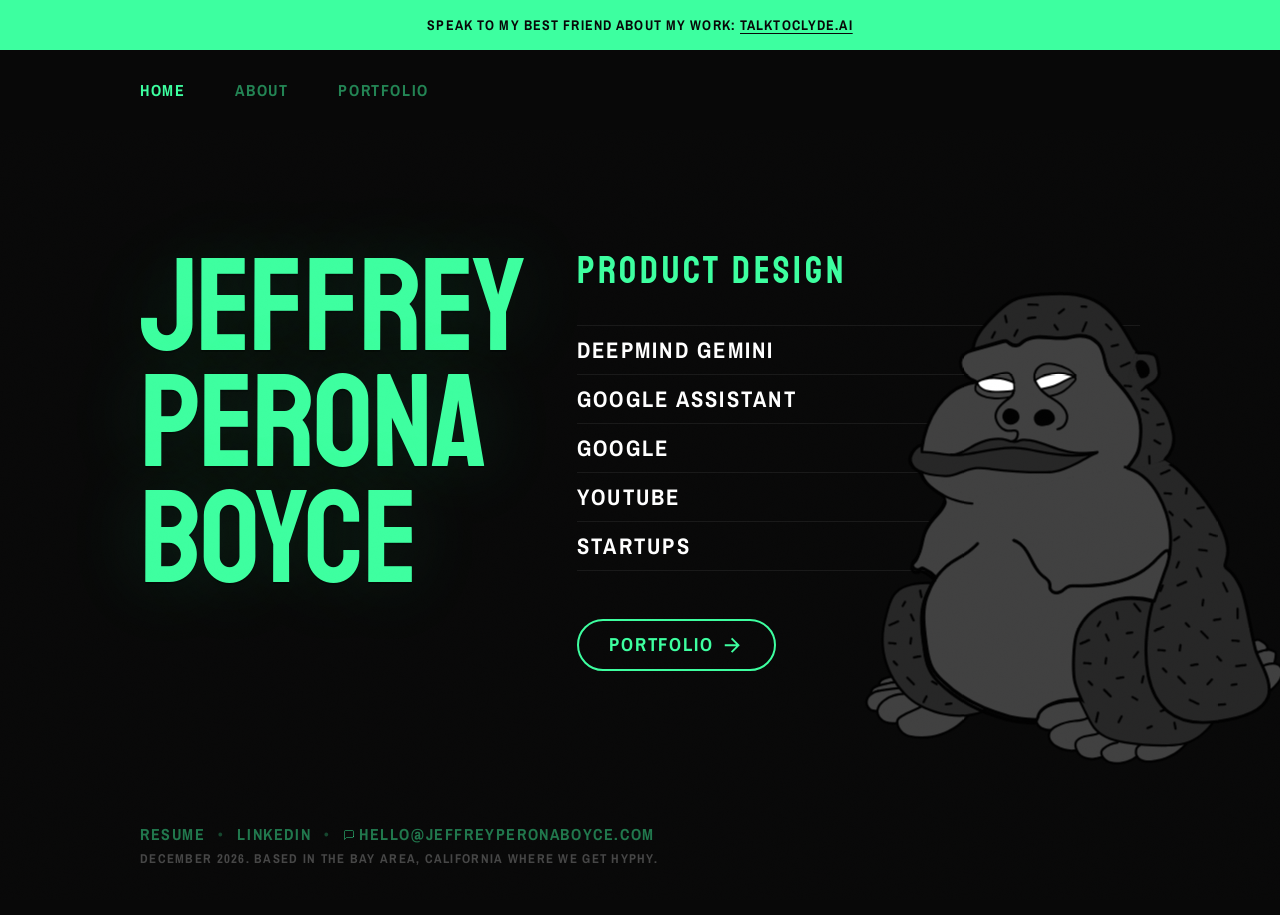
==== commit 23960ed4: "Add files via upload" ====
--- a/index.html
+++ b/index.html
@@ -8,7 +8,7 @@
   <link rel="preconnect" href="https://fonts.googleapis.com" />
   <link rel="preconnect" href="https://fonts.gstatic.com" crossorigin />
   <link href="https://fonts.googleapis.com/css2?family=Staatliches&family=Archivo+Narrow:wght@400;700&display=swap" rel="stylesheet" />
-  <link rel="stylesheet" href="styles.css?v=1787514660" />
+  <link rel="stylesheet" href="styles.css?v=1787777792" />
 </head>
 <body>
 
--- a/styles.css
+++ b/styles.css
@@ -749,15 +749,24 @@
 /* 100px margin — see .site-nav-inner above for the Variant A rationale. */
 .about-inner { display: block; max-width: 1200px; width: 100%; padding: 0 100px; }
 
+/* Sized to fit "Human by Intention" (the longer of the two lines) on a
+   single line down to a ~320px viewport — this replaced the single short
+   word "Hello!", which is why the size dropped so much from what it used
+   to be. See the two dedicated overrides below (mobile here, desktop in
+   the >=769px block near .name-part) rather than reusing .name-part's
+   giant single-word sizing, which this text is now far too long for.
+   padding-bottom was also cut way down (100px -> 40px) to match — 100px
+   was proportioned for the old single huge line, and reads as an
+   oversized gap now that the heading itself is much shorter. */
 .hello-heading {
   font-family: 'Staatliches', sans-serif; font-weight: 400;
-  font-size: clamp(96px, 12vw, 172px); letter-spacing: -0.01em;
+  font-size: clamp(24px, calc(8.8vw - 5px), 64px); letter-spacing: -0.01em;
   color: var(--green); text-transform: uppercase; line-height: 0.9;
   text-shadow: 0 0 80px rgba(61,255,160,0.15), 0 2px 0 rgba(0,0,0,0.5);
   opacity: 0;
   animation: slideLeft 0.9s cubic-bezier(0.16,1,0.3,1) 0.1s forwards;
   position: relative; z-index: 20;
-  padding-bottom: 100px;
+  padding-bottom: 40px;
 }
 
 .bio-text {
@@ -1361,8 +1370,12 @@
   .site-nav-inner { gap: 50px; }
   .footer-text { font-size: 12.8px; letter-spacing: 0.1em; }
 
-  .name-part,
-  .hello-heading { font-size: clamp(95.76px, calc(42px + 7vw), 168px); }
+  .name-part { font-size: clamp(95.76px, calc(42px + 7vw), 168px); }
+  /* Desktop counterpart of the mobile-scoped override above — same reasoning:
+     "Human by Intention" needs to keep fitting on one line, so this can't
+     share .name-part's single-word sizing anymore. Caps out at 1200px
+     viewport width since .about-inner's content box itself caps there. */
+  .hello-heading { font-size: clamp(50px, calc(8.84vw - 17.68px), 88px); }
 
   .role-title { font-size: clamp(27.36px, calc(12px + 2vw), 48px); letter-spacing: 0.1em; }
   .company-item { font-size: clamp(16.42px, calc(7.2px + 1.2vw), 28.8px); letter-spacing: 0.1em; }
